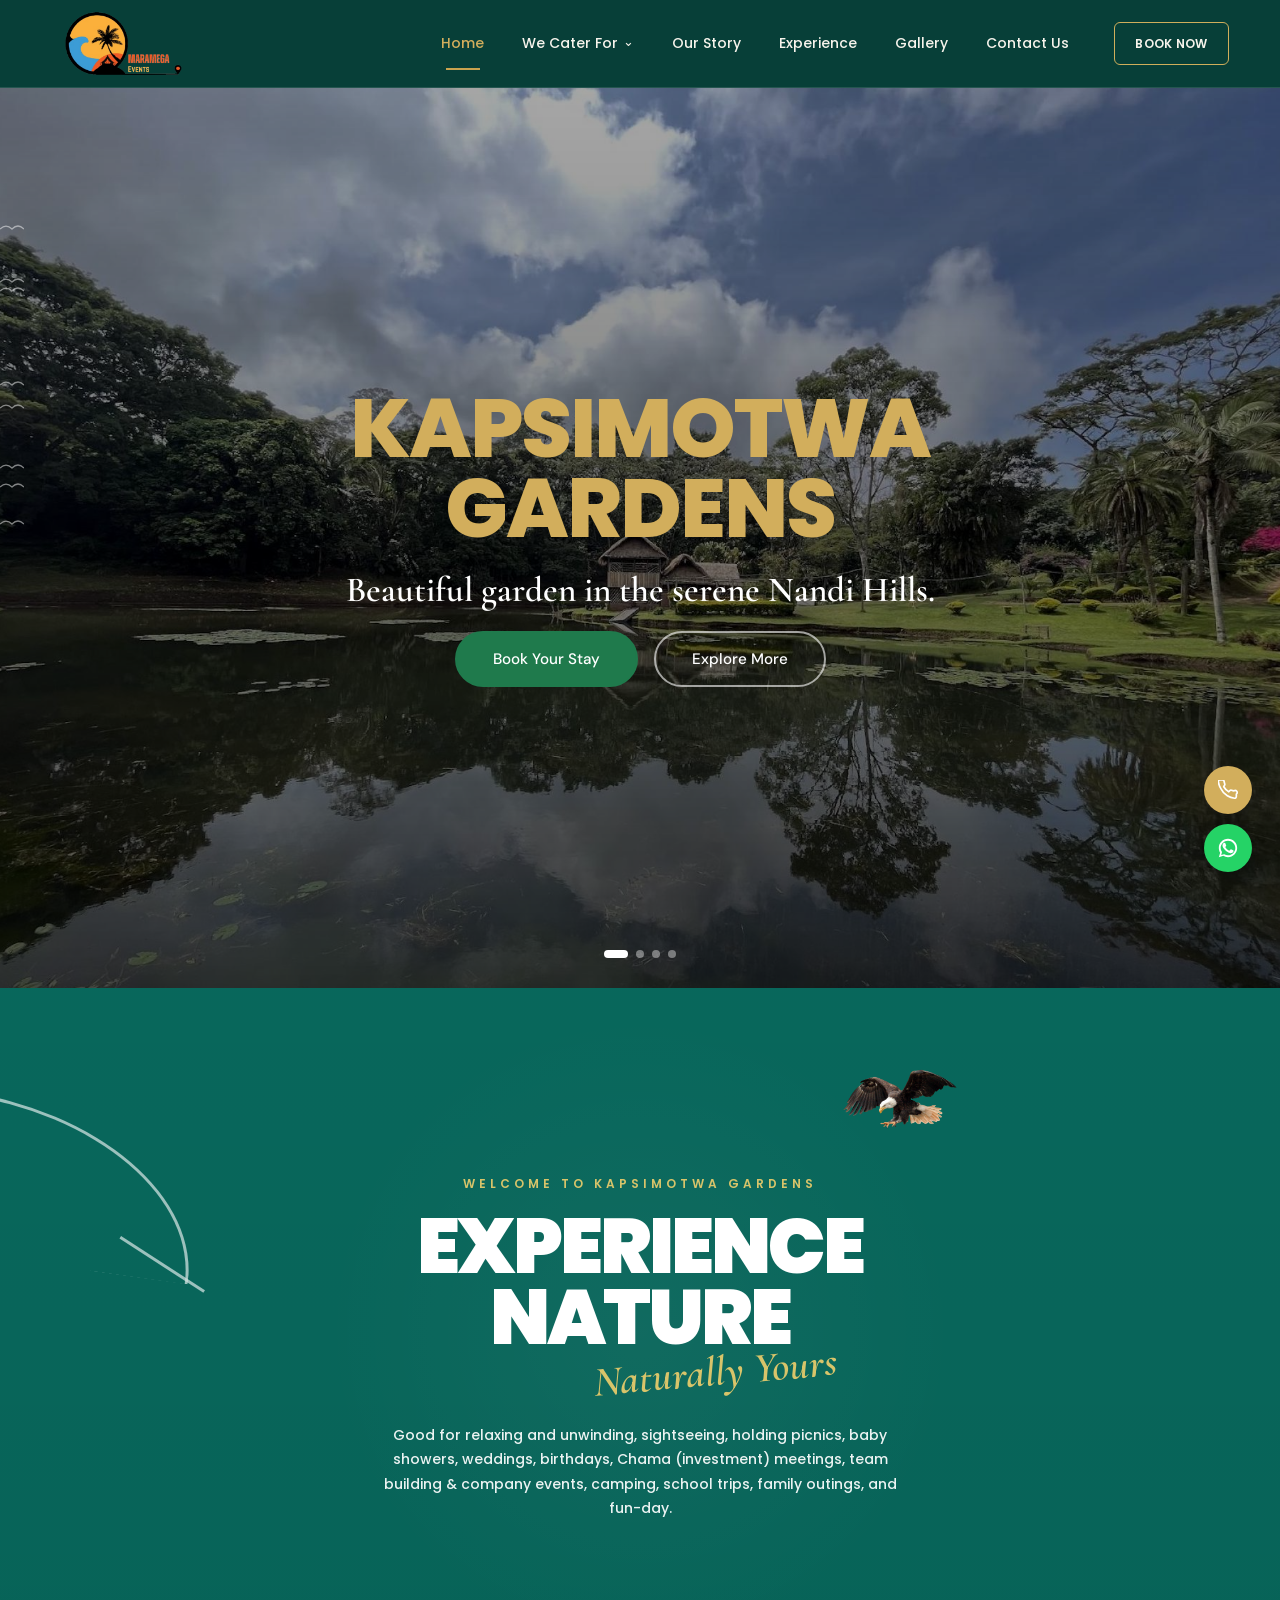
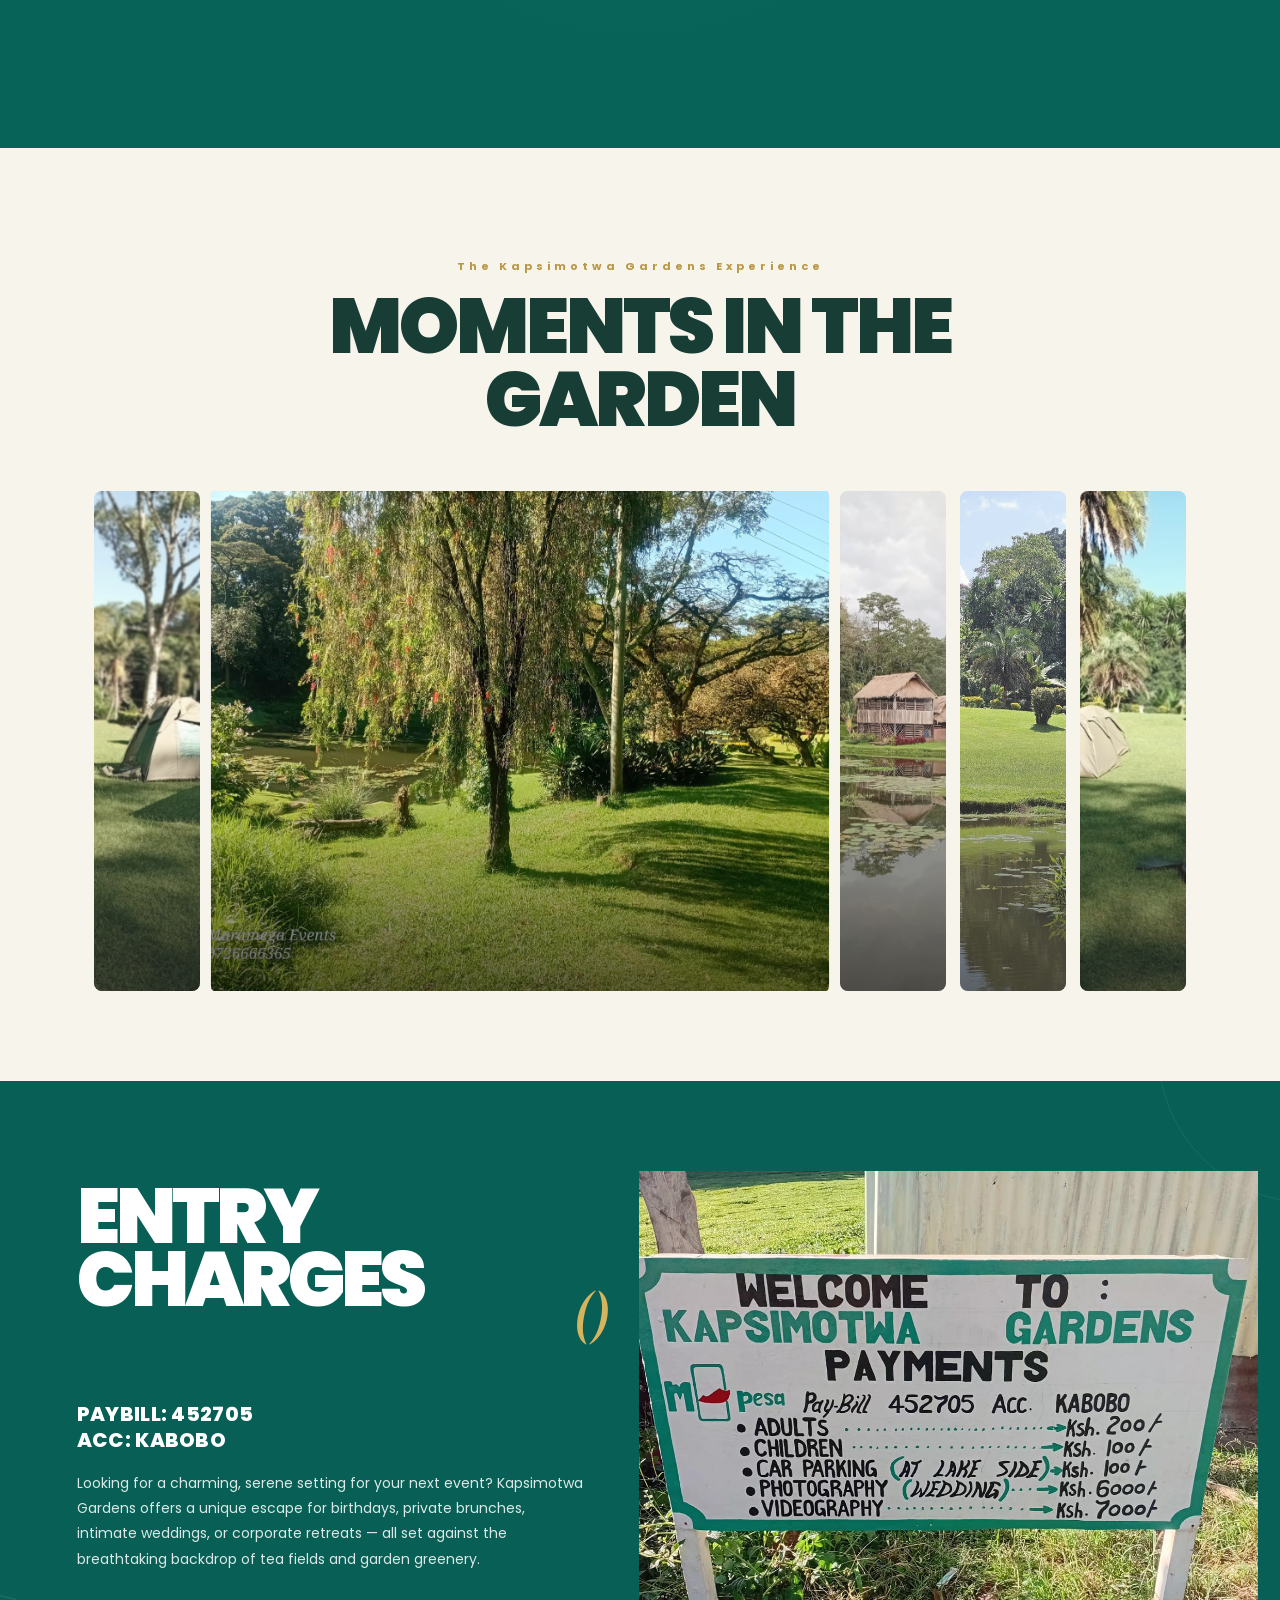
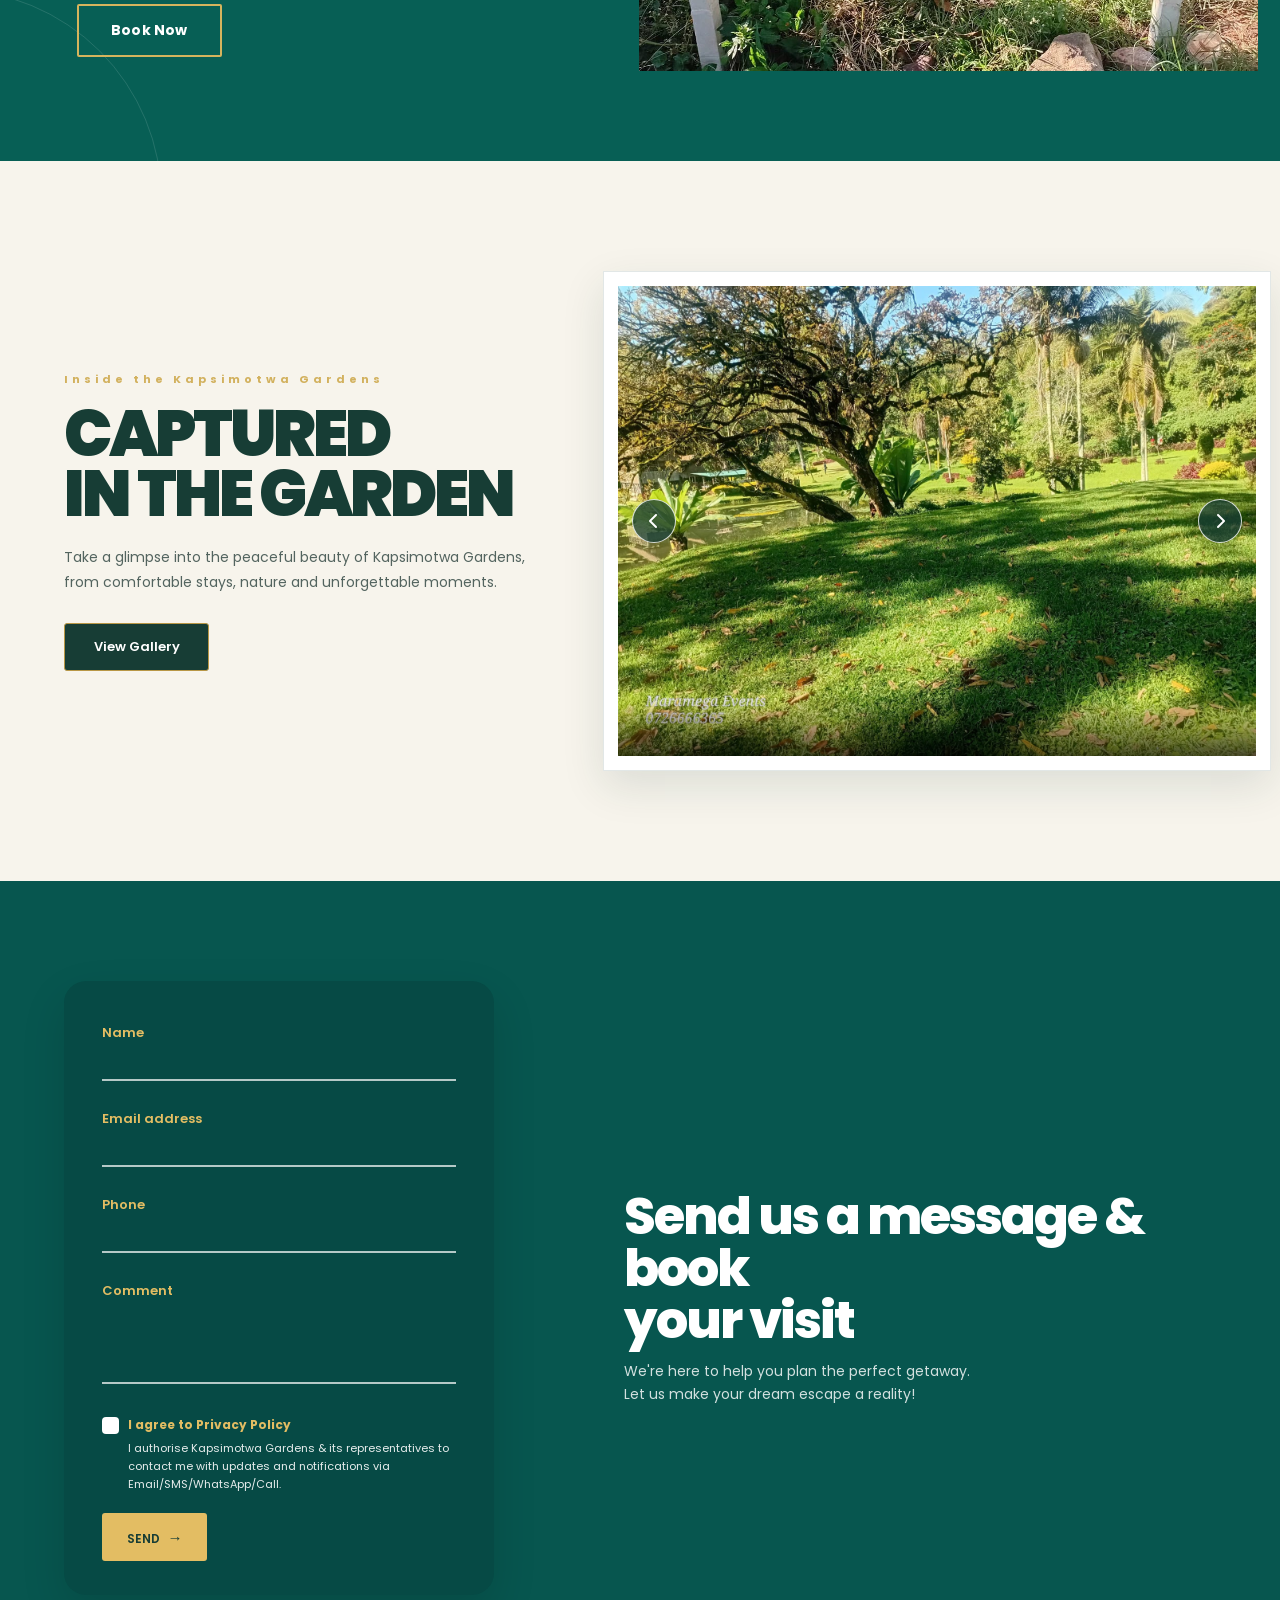
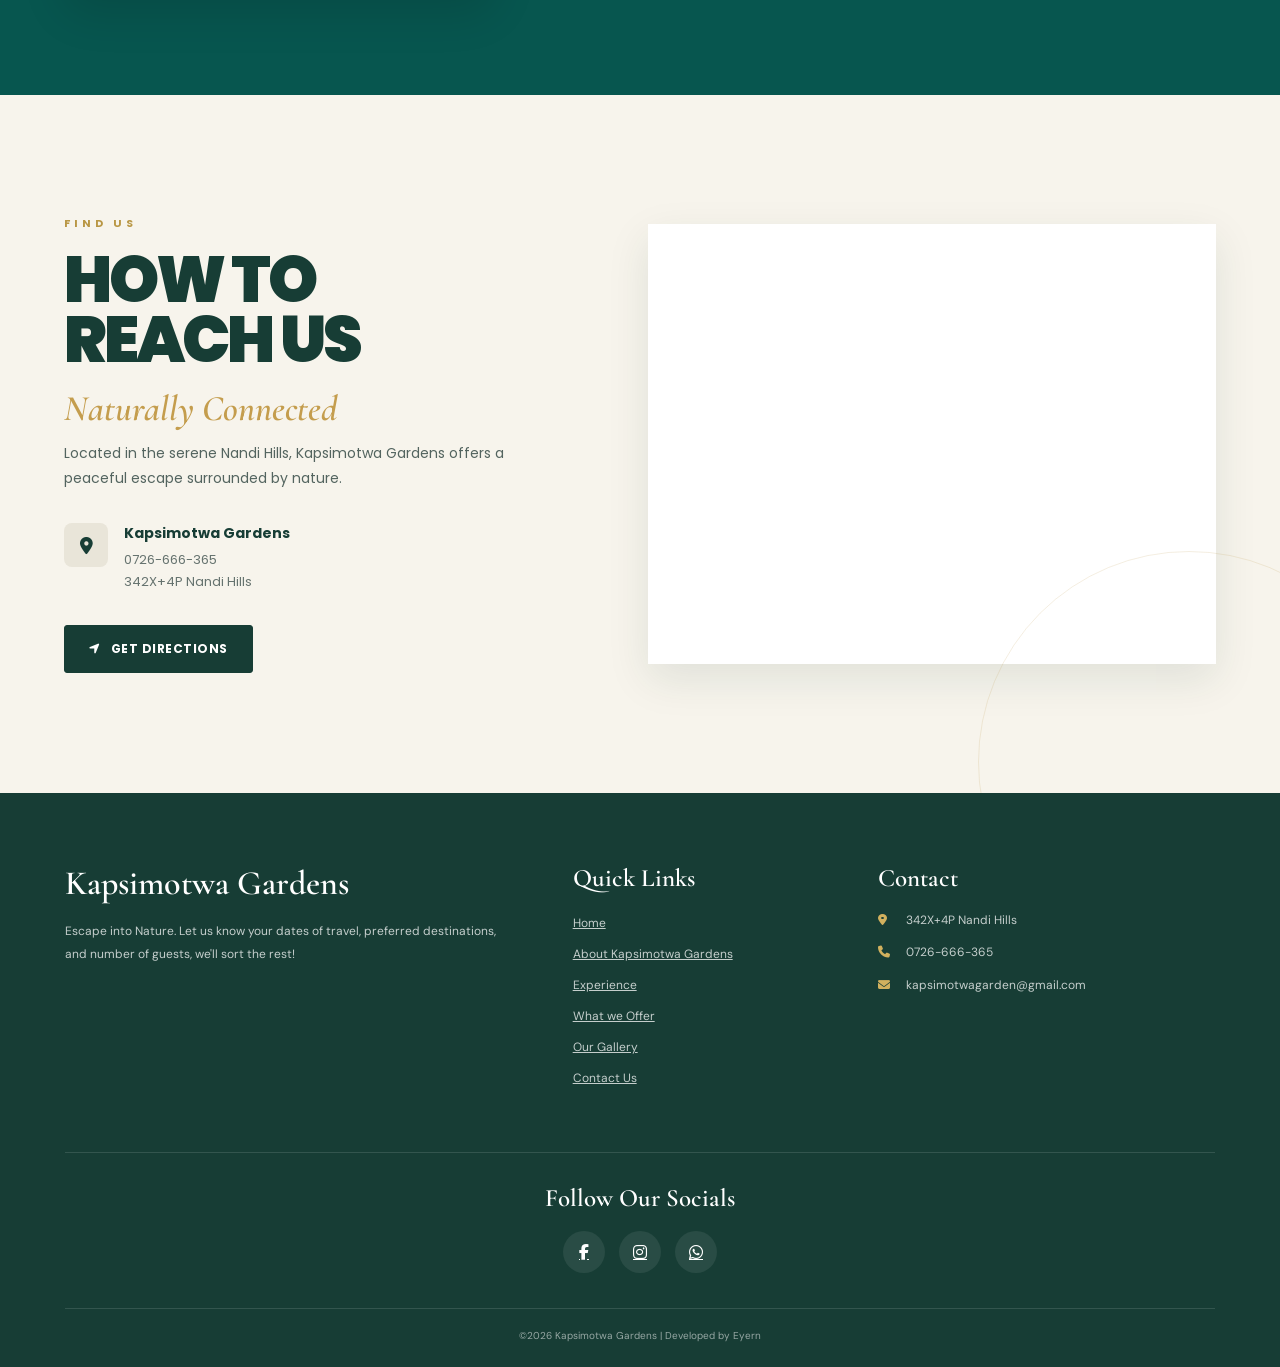
==== index.html @ 9c4ab9bf "initial comm" ====
<!DOCTYPE html>
<html lang="en">

<head>
  <meta charset="UTF-8">
  <meta name="viewport" content="width=device-width, initial-scale=1.0">
  <title>Kapsimotwa Gardens - Hidden Gem located in the serene Nandi Hills.</title>
  <meta name="description"
    content="Kapsimotwa Gardens offers a peaceful eco-friendly retreat in the heart of nature. Book your stay today.">

  <link rel="preconnect" href="https://fonts.googleapis.com">
  <link rel="preconnect" href="https://fonts.gstatic.com" crossorigin>
  <link
    href="https://fonts.googleapis.com/css2?family=Cormorant+Garamond:ital,wght@0,400;0,600;0,700;1,400;1,600&family=DM+Sans:wght@300;400;500;600;700&family=Poppins:wght@400;500;600;700;800;900&display=swap"
    rel="stylesheet">

  <link rel="stylesheet" href="https://cdnjs.cloudflare.com/ajax/libs/font-awesome/6.7.2/css/all.min.css">
  <link rel="stylesheet" href="https://cdn.jsdelivr.net/npm/swiper@11/swiper-bundle.min.css">
  <link rel="stylesheet" href="style.css">
</head>

<body>

  <!-- ================= NAVBAR ================= -->
  <nav class="main-navbar" id="mainNavbar">
    <div class="nav-container">

      <a href="index.html" class="nav-logo">
        <img src="images/marameg-log.png" alt="Kapsimotwa Gardens">
      </a>

      <div class="nav-links" id="navLinks">

        <a href="index.html" class="nav-link active">Home</a>

        <div class="nav-dropdown" id="navDropdown">
          <a href="packages.html" class="nav-link nav-dropdown-toggle">
            We Cater For
            <span class="nav-chevron">⌄</span>
          </a>

          <div class="nav-dropdown-menu">
            <a href="packages.html">Weddings</a>
            <a href="packages.html">Pre-Weddings</a>
            <a href="packages.html">Birthday Parties</a>
            <a href="packages.html">Conference Meetings</a>
            <a href="packages.html">Family Events</a>
            <a href="packages.html">& More</a>
          </div>
        </div>

        <a href="about.html" class="nav-link">Our Story</a>

        <a href="index.html#experience" class="nav-link">Experience</a>
        <a href="gallery.html" class="nav-link">Gallery</a>
        <a href="contact.html" class="nav-link">Contact Us</a>

      </div>

      <a href="https://wa.me/254726666365?text=Hello%20I'm%20from%20Kapsimotwa%20Gardens%20website,%20I%20would%20like%20to%20book%20a%20spot."
        target="_blank" rel="noopener noreferrer" class="nav-book-btn">
        BOOK NOW
      </a>

      <button class="nav-menu-btn" id="navMenuBtn" type="button" aria-label="Open navigation menu"
        aria-expanded="false">
        <span></span>
        <span></span>
        <span></span>
      </button>

    </div>
  </nav>
  <!-- ================= HERO ================= -->
  <section id="hero">
    <div class="hero-slides">
      <div class="hero-slide active"></div>
      <div class="hero-slide"></div>
      <div class="hero-slide"></div>
      <div class="hero-slide"></div>
    </div>

    <div class="hero-overlay"></div>
    <div class="hero-birds" id="heroBirds"></div>

    <div class="hero-content">
      <h1 class="hero-title">KAPSIMOTWA <br>
        GARDENS</h1>

      <h2 class="hero-tagline">
        Beautiful garden in the serene Nandi Hills.
      </h2>

      <div class="hero-btns">
        <a href="https://wa.me/254726666365?text=Hello%20I'm%20from%20Kapsimotwa%20Gardens%20website,%20I%20would%20like%20to%20book%20a%20spot." onclick="bookWhatsApp(); return false;" class="btn-primary">
          Book Your Stay
        </a>

        <a href="#about" class="btn-outline">
          Explore More
        </a>
      </div>
    </div>

    <div class="hero-dots" id="heroDots"></div>
  </section>

  <!-- ================= ABOUT ================= -->
  <section id="about" class="about-section">
    <div class="about-decoration about-leaf"></div>

    <div class="about-bird">
      <img src="images/eagle.png" alt="" aria-hidden="true">
    </div>

    <div class="about-content">
      <span class="about-eyebrow">WELCOME TO KAPSIMOTWA GARDENS</span>

      <h2 class="about-title">
        EXPERIENCE
        <span>NATURE</span>
      </h2>

      <div class="about-script">Naturally Yours</div>

      <p class="about-description">
        Good for relaxing and unwinding, sightseeing, holding picnics, baby
        showers, weddings, birthdays, Chama (investment) meetings, team building & company events, camping, school
        trips, family outings, and fun-day.
      </p>
    </div>
  </section>

  <!-- ================= EXPERIENCE ================= -->
  <section id="experience" class="experience-section">

    <div class="experience-header">
      <span class="experience-eyebrow">The Kapsimotwa Gardens Experience</span>

      <h2 class="experience-title">
        Moments in the
        <span>Garden</span>
      </h2>

      <p class="experience-description">
        
      </p>
    </div>

    <div class="experience-slider" id="experienceSlider">

      <div class="experience-slide active">
        <img src="images/gallery/5.jpg" alt="Kapsimotwa Gardens">
      </div>

      <div class="experience-slide">
        <img src="images/gallery/10.jpg" alt="Nature at Orang">
      </div>

      <div class="experience-slide">
        <img src="images/gallery/12.jpg" alt="Wildlife experience">
      </div>

      <div class="experience-slide">
        <img src="images/gallery/17.jpg" alt="Jeep safari">
      </div>

      <div class="experience-slide">
        <img src="images/gallery/4.jpg" alt="Orang National Park">
      </div>

    </div>

  </section>
  <!-- =========================================================
     ROOMS SECTION
     ========================================================= -->

  <section id="stay" class="rooms-section">

    <div class="rooms-content">

      <div class="rooms-text">

        <div class="rooms-heading">
          <h2>ENTRY CHARGES</h2>
          <span>()</span>
        </div>

        <h3>
          PAYBILL: 452705 <br> ACC: KABOBO
        </h3>

        <p>
          Looking for a charming, serene setting for your next event? Kapsimotwa Gardens offers a unique escape for
          birthdays, private brunches, intimate weddings, or corporate retreats — all set against the breathtaking
          backdrop of tea fields and garden greenery.
        </p>

        <a href="https://wa.me/254726666365?text=Hello%20I'm%20from%20Kapsimotwa%20Gardens%20website,%20I%20would%20like%20to%20book%20a%20spot."
          class="rooms-book-btn">
          Book Now
        </a>

      </div>

      <div class="rooms-image">
        <img src="images/gallery/1.jpg" alt="Rooms at Kapsimotwa Gardens">
      </div>

    </div>

  </section>

  <!-- =========================================================
     GALLERY SECTION
     ========================================================= -->

  <section id="gallery" class="gallery-section">
    <div class="gallery-container">

      <div class="gallery-content">
        <span class="gallery-eyebrow">Inside the Kapsimotwa Gardens</span>

        <h2 class="gallery-title">
          Captured 
          <span>in the Garden</span>
        </h2>
        <br>


        <p class="gallery-description">
          Take a glimpse into the peaceful beauty of Kapsimotwa Gardens,
          from comfortable stays, nature and
          unforgettable moments.
        </p>

        <a href="gallery.html" class="gallery-view-btn">
          View Gallery
        </a>
      </div>

      <div class="gallery-frame">

        <button class="gallery-arrow gallery-prev" type="button" aria-label="Previous image">
          <i class="fas fa-chevron-left"></i>
        </button>

        <div class="gallery-image-wrap">

          <div class="gallery-slide active">
            <img src="images/gallery/8.jpg" alt="Kapsimotwa Gardens">
            <div class="gallery-caption">

            </div>
          </div>

          <div class="gallery-slide">
            <img src="images/gallery/18.jpg" alt="Kapsimotwa Gardens">
            <div class="gallery-caption">

            </div>
          </div>

          <div class="gallery-slide">
            <img src="images/gallery/17.jpg" alt="Kapsimotwa Gardens">
            <div class="gallery-caption">

            </div>
          </div>

          <div class="gallery-slide">
            <img src="images/gallery/16.jpg" alt="Kapsimotwa Gardens">
            <div class="gallery-caption">

            </div>
          </div>

          <div class="gallery-slide">
            <img src="images/gallery/15.jpg" alt="Kapsimotwa Gardens">
            <div class="gallery-caption">

            </div>
          </div>

        </div>

        <button class="gallery-arrow gallery-next" type="button" aria-label="Next image">
          <i class="fas fa-chevron-right"></i>
        </button>

      </div>

    </div>
  </section>


  <!-- ================= CONTACT ================= -->
  <section id="contact" class="contact-section">
    <div class="contact-wrapper">

      <div class="contact-form-box">
        <form action="https://formspree.io/f/xvkpjpjq" method="POST" class="contact-form">

          <div class="contact-input-group">
            <label for="contact-name">Name</label>
            <input type="text" id="contact-name" name="name" required>
          </div>

          <div class="contact-input-group">
            <label for="contact-email">Email address</label>
            <input type="email" id="contact-email" name="email" required>
          </div>

          <div class="contact-input-group">
            <label for="contact-phone">Phone</label>
            <input type="tel" id="contact-phone" name="phone" required>
          </div>

          <div class="contact-input-group contact-comment">
            <label for="contact-message">Comment</label>
            <textarea id="contact-message" name="message" required></textarea>
          </div>

          <div class="contact-privacy">
            <label class="privacy-check">
              <input type="checkbox" required>
              <span></span>
              <strong>I agree to Privacy Policy</strong>
            </label>

            <p>
              I authorise Kapsimotwa Gardens &amp; its representatives to
              contact me with updates and notifications via
              Email/SMS/WhatsApp/Call.
            </p>
          </div>

          <button type="submit" class="contact-send">
            SEND <span>→</span>
          </button>

        </form>
      </div>

      <div class="contact-message">
        <h2>
          Send us a message & book<br class="desktop-break">
          your visit
        </h2>

        <p>
          We're here to help you plan the perfect getaway.<br>
          Let us make your dream escape a reality!
        </p>
      </div>

    </div>
  </section>
  <!-- =========================================================
     LOCATION SECTION
     ========================================================= -->

  <section id="location" class="location-section">
    <div class="location-container">

      <div class="location-content">
        <span class="location-eyebrow">FIND US</span>

        <h2 class="location-title">
          HOW TO
          <span>REACH US</span>
        </h2>

        <h3 class="location-subtitle">Naturally Connected</h3>

        <p class="location-description">
          Located in the serene Nandi Hills, Kapsimotwa Gardens
          offers a peaceful escape surrounded by nature.
        </p>

        <div class="location-address">
          <div class="location-icon">
            <i class="fas fa-location-dot"></i>
          </div>

          <div>
            <strong>Kapsimotwa Gardens</strong>
            <p>
              0726-666-365
              <br>
              342X+4P Nandi Hills
            </p>
          </div>
        </div>

        <a href="https://www.google.com/maps/embed?pb=!1m18!1m12!1m3!1d31918.534256668587!2d35.11326361083983!3d0.05031249999999846!2m3!1f0!2f0!3f0!3m2!1i1024!2i768!4f13.1!3m3!1m2!1s0x17807e95707da23b%3A0x27da4e67ce228403!2sKapsimotwa%20Gardens!5e0!3m2!1sen!2ske!4v1791691616215!5m2!1sen!2ske"
          target="_blank" rel="noopener noreferrer" class="location-button">
          <i class="fas fa-location-arrow"></i>
          GET DIRECTIONS
        </a>
      </div>

      <div class="location-map">
        <iframe
          src="https://www.google.com/maps/embed?pb=!1m18!1m12!1m3!1d31918.534256668587!2d35.11326361083983!3d0.05031249999999846!2m3!1f0!2f0!3f0!3m2!1i1024!2i768!4f13.1!3m3!1m2!1s0x17807e95707da23b%3A0x27da4e67ce228403!2sKapsimotwa%20Gardens!5e0!3m2!1sen!2ske!4v1791691616215!5m2!1sen!2ske"
          loading="lazy" allowfullscreen referrerpolicy="no-referrer-when-downgrade"
          title="Kapsimotwa Gardens Location"></iframe>
      </div>

    </div>
  </section>

  <!-- =======================================================
       FOOTER
       ======================================================= -->

       <footer class="gallery-footer">

        <div class="gallery-footer-container">

            <div class="gallery-footer-top">

                <div class="gallery-footer-about">

                    <h2>Kapsimotwa Gardens</h2>

                    <p>
                        Escape into Nature.
                        Let us know your dates of travel, preferred destinations, and number of guests, we'll sort the
                        rest!
                    </p>

                </div>

                <div class="gallery-footer-links">

                    <h3>Quick Links</h3>

                    <ul>
                        <li><a href="index.html#hero">Home</a></li>
                        <li><a href="about.html">About Kapsimotwa Gardens</a></li>
                        <li><a href="index.html#experience">Experience</a></li>
                        <li><a href="packages.html">What we Offer</a></li>
                        <li><a href="gallery.html">Our Gallery</a></li>
                        <li><a href="index.html#contact">Contact Us</a></li>
                    </ul>

                </div>

                <div class="gallery-footer-contact">

                    <h3>Contact</h3>

                    <p>
                        <i class="fas fa-location-dot"></i>
                        <span>342X+4P Nandi Hills</span>
                    </p>

                    <p>
                        <i class="fas fa-phone"></i>
                        <span>0726-666-365</span>
                    </p>

                    <p>
                        <i class="fas fa-envelope"></i>
                        <span>kapsimotwagarden@gmail.com</span>
                    </p>



                </div>


            </div>

            <div class="gallery-footer-social">

                <h3>Follow Our Socials</h3>
        
                <div class="gallery-social-icons">
        
                  <a href="https://www.facebook.com/Kapsimotwagarden/" target="_blank" rel="noopener noreferrer"
                    aria-label="Facebook">
                    <i class="fab fa-facebook-f"></i>
                  </a>
        
                  <a href="https://www.instagram.com/kapsimotwagardens/" target="_blank"
                    rel="noopener noreferrer" aria-label="Instagram">
                    <i class="fab fa-instagram"></i>
                  </a>
        
                  <a href="https://wa.me/254726666365?text=Hello%20I'm%20from%20Kapsimotwa%20Gardens%20website,%20I%20would%20like%20to%20book%20a%20spot." target="_blank" rel="noopener noreferrer" aria-label="WhatsApp">
                    <i class="fab fa-whatsapp"></i>
                  </a>
        
                </div>
        
              </div>

            <div class="gallery-footer-bottom">

                <p>
                    ©2026 Kapsimotwa Gardens | Developed by Eyern
                </p>

            </div>

        </div>

    </footer>
    <!-- FLOATING ACTIONS -->
    <div class="fl-a">
        <a href="tel:+254726666365" class="flb cl" title="Call 0726-666-365">
            <svg width="20" height="20" viewBox="0 0 24 24" fill="none" stroke="#fff" stroke-width="2">
                <path
                    d="M22 16.92v3a2 2 0 01-2.18 2 19.79 19.79 0 01-8.63-3.07A19.5 19.5 0 013.43 10.34 19.79 19.79 0 01.36 1.75 2 2 0 012.34 0h3a2 2 0 012 1.72 12.84 12.84 0 00.7 2.81 2 2 0 01-.45 2.11L6.91 8.1a16 16 0 006 6l1.27-1.27a2 2 0 012.11-.45 12.84 12.84 0 002.81.7A2 2 0 0122 16.92z" />
            </svg>
        </a>
        <a href="https://wa.me/254726666365?text=Hello%20I'm%20from%20Kapsimotwa%20Gardens%20website,%20I%20would%20like%20to%20book%20a%20spot."
            target="_blank" class="flb wa" title="WhatsApp 0726-666-365">
            <svg width="22" height="22" viewBox="0 0 24 24" fill="#fff">
                <path
                    d="M17.472 14.382c-.297-.149-1.758-.867-2.03-.967-.273-.099-.471-.148-.67.15-.197.297-.767.966-.94 1.164-.173.199-.347.223-.644.075-.297-.15-1.255-.463-2.39-1.475-.883-.788-1.48-1.761-1.653-2.059-.173-.297-.018-.458.13-.606.134-.133.298-.347.446-.52.149-.174.198-.298.298-.497.099-.198.05-.371-.025-.52-.075-.149-.669-1.612-.916-2.207-.242-.579-.487-.5-.669-.51-.173-.008-.371-.01-.57-.01-.198 0-.52.074-.792.372-.272.297-1.04 1.016-1.04 2.479 0 1.462 1.065 2.875 1.213 3.074.149.198 2.096 3.2 5.077 4.487.709.306 1.262.489 1.694.625.712.227 1.36.195 1.871.118.571-.085 1.758-.719 2.006-1.413.248-.694.248-1.289.173-1.413-.074-.124-.272-.198-.57-.347z" />
                <path
                    d="M11.999 2C6.477 2 2 6.477 2 12c0 1.89.525 3.66 1.438 5.168L2 22l4.868-1.426A9.945 9.945 0 0012 22c5.523 0 10-4.477 10-10S17.522 2 11.999 2zm0 18a7.95 7.95 0 01-4.071-1.118l-.291-.173-3.018.883.849-3.1-.19-.309A7.977 7.977 0 014 12c0-4.411 3.589-8 8-8s8 3.589 8 8-3.589 8-8 8z" />
            </svg>
        </a>
    </div>

  <!-- ================= SCRIPTS ================= -->
  <script src="https://cdn.jsdelivr.net/npm/swiper@11/swiper-bundle.min.js"></script>
  <script src="script.js"></script>

</body>

</html>
---- style.css ----
:root{
  --green:#1F7A4C;
  --green-dark:#123724;
  --green-light:#A8D5BA;
  --brown:#8B5E3C;
  --cream:#F9F7F1;
  --cream-dark:#EDE9DF;
  --dark:#1a1a1a;
  --text:#3a3a3a;
  --white:#fff;
  --shadow:0 8px 40px rgba(31,122,76,.12);
  --shadow-lg:0 20px 60px rgba(31,122,76,.18);
  --radius:16px;
  --transition:.4s cubic-bezier(.4,0,.2,1);
}

*{
  margin:0;
  padding:0;
  box-sizing:border-box;
}

html{
  scroll-behavior:smooth;
}

body{
  font-family:'DM Sans',sans-serif;
  background:var(--cream);
  color:var(--text);
  overflow-x:hidden;
}

h1,h2,h3,h4{
  font-family:'Cormorant Garamond',serif;
}

img{
  max-width:100%;
}

button,
input,
select,
textarea{
  font:inherit;
}

button{
  cursor:pointer;
}

a{
  -webkit-tap-highlight-color:transparent;
}


/* ================================
   HERO
================================ */

#hero{
  position:relative;
  height:100vh;
  min-height:600px;
  overflow:hidden;
  display:flex;
  align-items:center;
  justify-content:center;
}

.hero-slides{
  position:absolute;
  inset:0;
  z-index:0;
}

.hero-slide{
  position:absolute;
  inset:0;
  background-size:cover;
  background-position:center;
  opacity:0;
  transition:opacity 6.5s ease;
  will-change:transform;
}

.hero-slide.active{
  opacity:1;
  animation:heroZoom 8s ease-in-out forwards;
}

.hero-slide:nth-child(1){
  background-image:url('images/kapsimotwa-gardens.jpg');
}

.hero-slide:nth-child(2){
  background-image:url('images/home-1.jpg');
}

.hero-slide:nth-child(3){
  background-image:url('images/simotwo.jpg');
}

.hero-slide:nth-child(4){
  background-image:url('images/Kapsimotwa-gardens_lake.jpg');
}

@keyframes heroZoom{
  0%{
    transform:scale(1);
  }
  100%{
    transform:scale(1.06);
  }
}

.hero-overlay{
  position:absolute;
  inset:0;
  background:linear-gradient(
    to bottom,
    rgba(0,0,0,.35) 0%,
    rgba(0,0,0,.5) 50%,
    rgba(0,0,0,.7) 100%
  );
  z-index:1;
}

.hero-birds{
  position:absolute;
  inset:0;
  z-index:2;
  pointer-events:none;
  overflow:hidden;
}

.bird{
  position:absolute;
  animation:flyBird linear infinite;
  opacity:.7;
}

@keyframes flyBird{
  0%{
    transform:translateX(-60px) translateY(0);
  }
  50%{
    transform:translateX(50vw) translateY(-30px);
  }
  100%{
    transform:translateX(calc(100vw + 60px)) translateY(10px);
  }
}

.bird svg{
  fill:rgba(255,255,255,.75);
  animation:wingFlap .5s ease-in-out infinite alternate;
}

@keyframes wingFlap{
  0%{
    transform:scaleY(1);
  }
  100%{
    transform:scaleY(-.5);
  }
}

.hero-content{
  position:relative;
  z-index:3;
  max-width:850px;
  padding:0 20px;
  text-align:center;
  color:var(--white);
}
.hero-title{
  font-family:"Poppins",sans-serif;
  font-size:clamp(50px,6.5vw,88px);
  font-weight:800;
  line-height:.95;
  letter-spacing:-2px;
  color:#d2ae5c;
  text-transform:uppercase;
}
.hero-tagline{
  font-family:'Cormorant Garamond',serif;
  font-size:clamp(1.4rem,3vw,2.2rem);
  font-weight:600;
  margin-bottom:20px;
  margin-top: 20px;
  animation:fadeUp 1s .5s both;
}

.hero-desc{
  max-width:700px;
  margin:0 auto 40px;
  font-size:clamp(1rem,2vw,1.2rem);
  font-weight:300;
  line-height:1.7;
  opacity:.9;
  animation:fadeUp 1s .6s both;
}

.hero-btns{
  display:flex;
  justify-content:center;
  align-items:center;
  gap:16px;
  flex-wrap:wrap;
  animation:fadeUp 1s .8s both;
}

.btn-primary,
.btn-outline{
  display:inline-flex;
  align-items:center;
  justify-content:center;
  gap:8px;
  padding:16px 36px;
  border-radius:50px;
  font-size:.95rem;
  font-weight:500;
  text-decoration:none;
  transition:var(--transition);
}

.btn-primary{
  background:var(--green);
  color:var(--white);
  border:2px solid var(--green);
}

.btn-primary:hover{
  background:var(--brown);
  border-color:var(--brown);
  transform:translateY(-2px);
  box-shadow:0 8px 30px rgba(139,94,60,.4);
}

.btn-outline{
  background:transparent;
  color:var(--white);
  border:2px solid rgba(255,255,255,.6);
}

.btn-outline:hover{
  background:rgba(255,255,255,.15);
  border-color:var(--white);
  transform:translateY(-2px);
}

.hero-dots{
  position:absolute;
  bottom:30px;
  left:50%;
  transform:translateX(-50%);
  z-index:3;
  display:flex;
  gap:8px;
}

.hero-dot{
  width:8px;
  height:8px;
  padding:0;
  border:0;
  border-radius:50%;
  background:rgba(255,255,255,.4);
  cursor:pointer;
  transition:var(--transition);
}

.hero-dot.active{
  width:24px;
  border-radius:4px;
  background:var(--white);
}

@keyframes fadeUp{
  from{
    opacity:0;
    transform:translateY(30px);
  }
  to{
    opacity:1;
    transform:translateY(0);
  }
}
@media(max-width:768px){
  .hero-content{
    transform:translateY(-20px);
  }

  .hero-title{
    /* Preserve the desktop title's two-line layout on phones. */
    font-size:clamp(30px,9.5vw,42px);
    line-height:1;
    letter-spacing:-1px;
  }

  .hero-title-line{
    white-space:nowrap;
  }
}

  
/* =========================================================
   MAIN NAVBAR
   ========================================================= */

   .main-navbar{
    position:sticky;
    top:0;
    left:0;
    z-index:1000;
    width:100%;
    height:88px;
    background:#073f38;
    border-bottom:1px solid rgba(255,255,255,.12);
  }
  
  .nav-container{
    width:min(1380px,92%);
    height:100%;
    margin:0 auto;
    display:flex;
    align-items:center;
    justify-content:space-between;
  }
  
  /* =========================================================
     LOGO
     ========================================================= */
  
  .nav-logo{
    display:flex;
    align-items:center;
    flex-shrink:0;
    text-decoration:none;
  }
  
  .nav-logo img{
    display:block;
    width:145px;
    height:auto;
    object-fit:contain;
  }

  .nav-logo-text{
    display:none;
  }
  
  /* =========================================================
     NAV LINKS
     ========================================================= */
  
  .nav-links{
    height:100%;
    margin-left:auto;
    margin-right:45px;
    display:flex;
    align-items:center;
    gap:38px;
  }
  
  .nav-link{
    position:relative;
    height:100%;
    display:flex;
    align-items:center;
    gap:5px;
    color:#f7f4ec;
    text-decoration:none;
    font-family:"Poppins",sans-serif;
    font-size:14px;
    font-weight:500;
    white-space:nowrap;
    transition:color .3s ease;
  }
  
  .nav-link::after{
    content:"";
    position:absolute;
    left:50%;
    bottom:17px;
    width:0;
    height:2px;
    background:#c9a34f;
    transform:translateX(-50%);
    transition:width .3s ease;
  }
  
  .nav-link:hover{
    color:#d2ae5c;
  }
  
  .nav-link:hover::after,
  .nav-link.active::after{
    width:34px;
  }
  
  .nav-link.active{
    color:#d2ae5c;
  }
  
  /* =========================================================
     DROPDOWN
     ========================================================= */
  
  .nav-dropdown{
    position:relative;
    height:100%;
    display:flex;
    align-items:center;
  }
  
  .nav-dropdown-toggle{
    cursor:pointer;
  }
  
  .nav-chevron{
    display:inline-block;
    margin-top:-3px;
    font-size:13px;
    transition:transform .3s ease;
  }
  
  .nav-dropdown:hover .nav-chevron{
    transform:rotate(180deg);
  }
  
  .nav-dropdown-menu{
    position:absolute;
    top:calc(100% - 1px);
    left:50%;
    width:190px;
    padding:10px;
    background:#073f38;
    border:1px solid rgba(201,163,79,.35);
    box-shadow:0 15px 35px rgba(0,0,0,.2);
    opacity:0;
    visibility:hidden;
    transform:translate(-50%,10px);
    transition:
      opacity .3s ease,
      transform .3s ease,
      visibility .3s ease;
  }
  
  .nav-dropdown:hover .nav-dropdown-menu{
    opacity:1;
    visibility:visible;
    transform:translate(-50%,0);
  }
  
  .nav-dropdown-menu a{
    display:block;
    padding:11px 14px;
    color:#f7f4ec;
    text-decoration:none;
    font-family:"Poppins",sans-serif;
    font-size:12px;
    transition:
      background .3s ease,
      color .3s ease;
  }
  
  .nav-dropdown-menu a:hover{
    background:rgba(201,163,79,.12);
    color:#d2ae5c;
  }
  
  /* =========================================================
     BOOK NOW
     ========================================================= */
  
  .nav-book-btn{
    display:flex;
    align-items:center;
    justify-content:center;
    min-width:108px;
    height:43px;
    padding:0 20px;
    border:1px solid #d0ae5b;
    border-radius:6px;
    color:#f7f4ec;
    text-decoration:none;
    font-family:"Poppins",sans-serif;
    font-size:12px;
    font-weight:600;
    letter-spacing:.3px;
    transition:
      background .3s ease,
      color .3s ease,
      transform .3s ease;
  }
  
  .nav-book-btn:hover{
    background:#d0ae5b;
    color:#073f38;
    transform:translateY(-2px);
  }
  
  /* =========================================================
     MOBILE MENU BUTTON
     ========================================================= */
  
  .nav-menu-btn{
    display:none;
    width:42px;
    height:42px;
    padding:0;
    border:1px solid rgba(208,174,91,.7);
    border-radius:5px;
    background:transparent;
    cursor:pointer;
    flex-direction:column;
    align-items:center;
    justify-content:center;
    gap:5px;
  }
  
  .nav-menu-btn span{
    display:block;
    width:19px;
    height:2px;
    background:#d0ae5b;
    transition:
      transform .3s ease,
      opacity .3s ease;
  }
  
  .nav-menu-btn.active span:nth-child(1){
    transform:translateY(7px) rotate(45deg);
  }
  
  .nav-menu-btn.active span:nth-child(2){
    opacity:0;
  }
  
  .nav-menu-btn.active span:nth-child(3){
    transform:translateY(-7px) rotate(-45deg);
  }
  
  /* =========================================================
   MOBILE
   ========================================================= */

/* =========================================================
   MOBILE
   ========================================================= */

   @media(max-width:900px){

    .main-navbar{
      height:76px;
    }
  
    .nav-container{
      width:90%;
    }
  
    .nav-logo{
      display:flex;
      align-items:center;
      height:100%;
    }
  
    .nav-logo img{
      display:block;
      width:150px;
      height:auto;
      object-fit:contain;
    }
  
    .nav-links{
      position:absolute;
      top:76px;
      left:0;
      width:100%;
      height:auto;
      margin:0;
      padding:20px 6%;
  
      display:flex;
      flex-direction:column;
      align-items:flex-start;
      gap:0;
  
      background:#073f38;
      border-top:1px solid rgba(255,255,255,.1);
      box-shadow:0 15px 30px rgba(0,0,0,.18);
  
      opacity:0;
      visibility:hidden;
      transform:translateY(-15px);
  
      transition:
        opacity .3s ease,
        transform .3s ease,
        visibility .3s ease;
    }
  .nav-links.open{
    opacity:1;
    visibility:visible;
    transform:translateY(0);
  }

  .nav-link{
    width:100%;
    height:50px;
    justify-content:flex-start;
  }

  .nav-link::after{
    display:none;
  }

  /* =========================================================
     ROOMS DROPDOWN
     ========================================================= */

  .nav-dropdown{
    width:100%;
    height:auto;
    display:block;
  }

  .nav-dropdown-toggle{
    width:100%;
    height:50px;
    justify-content:flex-start;
  }

  .nav-dropdown-menu{
    position:static;
    width:100%;
    max-height:0;
    padding:0;
    margin:0;

    display:flex;
    flex-direction:column;
    align-items:flex-start;
    overflow:hidden;

    background:transparent;
    border:0;
    box-shadow:none;

    opacity:0;
    visibility:hidden;
    pointer-events:none;
    transform:translateY(-6px);
    transition:
      max-height .38s cubic-bezier(.22,1,.36,1),
      padding .38s cubic-bezier(.22,1,.36,1),
      opacity .22s ease,
      transform .38s cubic-bezier(.22,1,.36,1),
      visibility .38s ease;
  }

  .nav-dropdown.open .nav-dropdown-menu{
    max-height:280px;
    padding:8px 0 12px;
    opacity:1;
    visibility:visible;
    pointer-events:auto;
    transform:translateY(0);
  }

  .nav-dropdown.open .nav-chevron{
    transform:rotate(180deg);
  }

  .nav-dropdown-menu a{
    width:100%;
    min-height:42px;
    padding:9px 18px;

    display:flex;
    align-items:center;
    justify-content:flex-start;

    color:rgba(247,244,236,.8);
    opacity:1;
    visibility:visible;

    font-family:"Poppins",sans-serif;
    font-size:13px;
    font-weight:500;
    line-height:1.4;

    text-decoration:none;
  }

  .nav-dropdown-menu a::after{
    display:none;
  }

  .nav-dropdown-menu a:hover{
    background:transparent;
    color:#d2ae5c;
  }

  /* =========================================================
     BOOK NOW
     ========================================================= */

  .nav-book-btn{
    display:none;
  }

  /* =========================================================
     HAMBURGER
     ========================================================= */

  .nav-menu-btn{
    display:flex;
  }

}
  /* =========================================================
     SMALL MOBILE
     ========================================================= */
  
  @media(max-width:480px){
  
    .main-navbar{
      height:70px;
    }
  
    .nav-links{
      top:70px;
    }
  
    .nav-logo-text{
      font-size:18px;
    }
  
    .nav-menu-btn{
      width:39px;
      height:39px;
    }
  }

/* =========================================================
   ABOUT SECTION
   ========================================================= */

   .about-section{
    position:relative;
    min-height:760px;
    width:100%;
    overflow:hidden;
    display:flex;
    align-items:center;
    justify-content:center;
    background:#086b5f;
    color:#fff;
    isolation:isolate;
  }
  
  /* Subtle texture */
  .about-section::before{
    content:"";
    position:absolute;
    inset:0;
    background:
      radial-gradient(circle at 50% 45%,rgba(255,255,255,.035),transparent 42%),
      linear-gradient(180deg,rgba(0,0,0,.04),rgba(0,0,0,.08));
    pointer-events:none;
    z-index:-1;
  }
  
  /* Main content */
  .about-content{
    position:relative;
    z-index:5;
    width:min(620px,90%);
    margin:0 auto;
    text-align:center;
    padding:80px 20px 120px;
  }
  
  /* Small top label */
  .about-eyebrow{
    display:block;
    margin-bottom:18px;
    font-family:"Poppins",sans-serif;
    font-size:12px;
    font-weight:600;
    letter-spacing:4px;
    color:#d8c46a;
  }
  
  /* Main heading */
  .about-title{
    margin:0;
    font-family:"Poppins",sans-serif;
    font-size:clamp(48px,6vw,82px);
    line-height:.92;
    font-weight:900;
    letter-spacing:-3px;
    text-transform:uppercase;
    color:#fff;
  }
  
  /* Second heading line */
  .about-title span{
    display:block;
  }
  
  /* Script accent */
  .about-script{
    margin-top:-2px;
    margin-left:150px;
    font-family:"Cormorant Garamond",serif;
    font-size:42px;
    line-height:1;
    font-style:italic;
    font-weight:600;
    color:#d8c46a;
    transform:rotate(-5deg);
  }
  
  /* Description */
  .about-description{
    width:min(520px,100%);
    margin:30px auto 0;
    font-family:"Poppins",sans-serif;
    font-size:14px;
    line-height:1.75;
    font-weight:500;
    color:rgba(255,255,255,.92);
  }
  
  /* =========================================================
     DECORATIVE IMAGES
     ========================================================= */
  
  /* Tiger */
  .about-tiger{
    position:absolute;
    z-index:3;
    left:-10px;
    bottom:-10px;
    width:390px;
    pointer-events:none;
  }
  
  .about-tiger img{
    display:block;
    width:100%;
    height:auto;
    object-fit:contain;
  }
  
  /* Jeep */
  .about-jeep{
    position:absolute;
    z-index:3;
    right:-10px;
    bottom:-5px;
    width:570px;
    pointer-events:none;
  }
  
  .about-jeep img{
    display:block;
    width:100%;
    height:auto;
    object-fit:contain;
  }
  
  /* Bird */
  .about-bird{
    position:absolute;
    z-index:2;
    top:70px;
    right:25%;
    width:120px;
    pointer-events:none;
  }
  
  .about-bird img{
    display:block;
    width:100%;
    height:auto;
  }
  
  /* Decorative leaf/line */
  .about-leaf{
    position:absolute;
    z-index:1;
    left:-50px;
    top:120px;
    width:250px;
    height:160px;
    border:3px solid rgba(255,255,255,.75);
    border-left:0;
    border-bottom:0;
    border-radius:0 100% 0 0;
    transform:rotate(8deg);
    opacity:.8;
  }
  
  .about-leaf::after{
    content:"";
    position:absolute;
    width:100px;
    height:3px;
    background:rgba(255,255,255,.75);
    right:-25px;
    bottom:15px;
    transform:rotate(25deg);
  }
  
  /* =========================================================
     TABLET
     ========================================================= */
  
  @media(max-width:1000px){
  
    .about-section{
      min-height:700px;
    }
  
    .about-content{
      padding-bottom:150px;
    }
  
    .about-tiger{
      width:300px;
      left:-20px;
    }
  
    .about-jeep{
      width:360px;
      right:-20px;
    }
  
    .about-bird{
      right:18%;
      width:90px;
    }
  }
  
  /* =========================================================
     MOBILE
     ========================================================= */
  
  @media(max-width:768px){
  
    .about-section{
      min-height:720px;
    }
  
    .about-content{
      width:100%;
      padding:90px 24px 230px;
    }
  
    .about-eyebrow{
      font-size:10px;
      letter-spacing:3px;
      margin-bottom:15px;
    }
  
    .about-title{
      font-size:clamp(40px,12vw,58px);
      letter-spacing:-2px;
    }
  
    .about-script{
      margin-left:70px;
      font-size:32px;
    }
  
    .about-description{
      margin-top:24px;
      font-size:12px;
      line-height:1.7;
      max-width:390px;
    }
  
    .about-tiger{
      width:205px;
      left:-25px;
      bottom:-5px;
    }
  
    .about-jeep{
      width:250px;
      right:-25px;
      bottom:0;
    }
  
    .about-bird{
      top:70px;
      right:12%;
      width:70px;
    }
  
    .about-leaf{
      left:-100px;
      top:130px;
      transform:scale(.7) rotate(8deg);
    }
  }
  
  /* =========================================================
     SMALL MOBILE
     ========================================================= */
  
  @media(max-width:480px){
  
    .about-section{
      min-height:720px;
    }
  
    .about-content{
      padding:80px 20px 250px;
    }
  
    .about-title{
      font-size:42px;
      line-height:.95;
    }
  
    .about-script{
      margin-left:55px;
      font-size:29px;
    }
  
    .about-description{
      font-size:11.5px;
      max-width:340px;
    }
  
    .about-tiger{
      width:250px;
      left:-30px;
      bottom:-8px;
    }
  
    .about-jeep{
      width:310px;
      right:-40px;
      bottom:-5px;
    }
  
    .about-bird{
      width:100px;
      right:8%;
      top:50px;
    }
  }
  /* =========================================================
   EXPERIENCE SECTION
   ========================================================= */

.experience-section{
  position:relative;
  width:100%;
  overflow:hidden;
  padding:110px 0 90px;
  background:#f7f4ec;
  color:#173d35;
}

/* =========================================================
   HEADER
   ========================================================= */

.experience-header{
  position:relative;
  z-index:5;
  width:min(900px,90%);
  margin:0 auto 55px;
  text-align:center;
}

.experience-eyebrow{
  display:block;
  margin-bottom:15px;
  font-family:"Poppins",sans-serif;
  font-size:11px;
  font-weight:700;
  letter-spacing:4px;
  color:#b99745;
}

.experience-title{
  margin:0;
  font-family:"Poppins",sans-serif;
  font-size:clamp(48px,6vw,78px);
  line-height:.95;
  font-weight:900;
  letter-spacing:-3px;
  text-transform:uppercase;
  color:#173d35;
}

.experience-title span{
  display:inline;
}

.experience-subtitle{
  margin:20px 0 10px;
  font-family:"Cormorant Garamond",serif;
  font-size:36px;
  line-height:1;
  font-style:italic;
  font-weight:600;
  color:#c49d4d;
}

.experience-description{
  width:min(580px,90%);
  margin:18px auto 0;
  font-family:"Poppins",sans-serif;
  font-size:14px;
  line-height:1.7;
  color:#53645f;
}

/* =========================================================
   IMAGE SLIDER
   ========================================================= */

.experience-slider{
  position:relative;
  width:92%;
  max-width:1350px;
  height:500px;
  margin:0 auto;
  display:flex;
  align-items:stretch;
  justify-content:center;
  gap:14px;
  overflow:hidden;
}

/* Individual image */

.experience-slide{
  position:relative;
  flex:0 0 9%;
  min-width:0;
  height:100%;
  overflow:hidden;
  border-radius:8px;
  cursor:pointer;
  background:#ddd;
  transition:
    flex-basis .85s cubic-bezier(.22,1,.36,1),
    transform .85s cubic-bezier(.22,1,.36,1),
    opacity .6s ease;
}

.experience-slide img{
  width:100%;
  height:100%;
  display:block;
  object-fit:cover;
  transition:
    transform 1s cubic-bezier(.22,1,.36,1),
    filter .8s ease;
}

/* Active image */

.experience-slide.active{
  flex-basis:52%;
  transform:scale(1.01);
  z-index:2;
}

.experience-slide.active img{
  transform:scale(1.02);
}

/* Side images */

.experience-slide:not(.active){
  opacity:.88;
}

.experience-slide:not(.active) img{
  filter:saturate(.85);
}

.experience-slide:not(.active):hover{
  opacity:1;
}

.experience-slide:not(.active):hover img{
  transform:scale(1.04);
}

/* =========================================================
   IMAGE OVERLAY
   ========================================================= */

.experience-slide::after{
  content:"";
  position:absolute;
  inset:0;
  background:linear-gradient(
    180deg,
    rgba(0,0,0,0) 50%,
    rgba(0,0,0,.58) 100%
  );
  pointer-events:none;
}

/* =========================================================
   CAPTION
   ========================================================= */

.experience-caption{
  position:absolute;
  left:50%;
  bottom:24px;
  z-index:3;
  transform:translate(-50%,15px);
  white-space:nowrap;
  font-family:"Cormorant Garamond",serif;
  font-size:32px;
  font-style:italic;
  font-weight:600;
  color:#fff;
  opacity:0;
  transition:
    opacity .5s ease,
    transform .6s cubic-bezier(.22,1,.36,1);
}

.experience-slide.active .experience-caption{
  opacity:1;
  transform:translate(-50%,0);
}

/* =========================================================
   MOBILE
   ========================================================= */

@media(max-width:768px){

  .experience-section{
    padding:80px 0 65px;
  }

  .experience-header{
    width:90%;
    margin-bottom:35px;
  }

  .experience-eyebrow{
    font-size:9px;
    letter-spacing:3px;
  }

  .experience-title{
    font-size:42px;
    letter-spacing:-1.5px;
  }

  .experience-title span{
    display:block;
  }

  .experience-subtitle{
    font-size:28px;
    margin-top:16px;
  }

  .experience-description{
    font-size:12px;
    line-height:1.7;
  }

  .experience-slider{
    width:92%;
    height:390px;
    gap:8px;
  }

  .experience-slide{
    flex:0 0 8%;
    border-radius:6px;
  }

  .experience-slide.active{
    flex:0 0 68%;
  }

  .experience-caption{
    bottom:18px;
    font-size:25px;
  }
}

/* =========================================================
   SMALL MOBILE
   ========================================================= */

@media(max-width:480px){

  .experience-section{
    padding:70px 0 55px;
  }

  .experience-title{
    font-size:36px;
  }

  .experience-subtitle{
    font-size:25px;
  }

  .experience-description{
    font-size:11px;
  }

  .experience-slider{
    width:94%;
    height:320px;
    gap:5px;
  }

  .experience-slide{
    flex:0 0 8%;
  }

  .experience-slide.active{
    flex:0 0 72%;
  }

  .experience-caption{
    font-size:23px;
  }
}
/* =========================================================
   ROOMS SECTION
   ========================================================= */

   .rooms-section{
    position:relative;
    width:100%;
    min-height:680px;
    padding:90px 6%;
    display:flex;
    align-items:center;
    overflow:hidden;
    background:#075f55;
    color:#fff;
  }
  
  /* Main layout */
  
  .rooms-content{
    width:100%;
    max-width:1400px;
    margin:0 auto;
    display:grid;
    grid-template-columns:45% 55%;
    align-items:center;
    gap:55px;
  }
  
  /* =========================================================
     LEFT CONTENT
     ========================================================= */
  
  .rooms-text{
    position:relative;
    z-index:2;
    max-width:570px;
  }
  
  .rooms-heading{
    position:relative;
    display:inline-block;
    margin-bottom:35px;
  }
  
  .rooms-heading h2{
    margin:0;
    font-family:"Poppins",sans-serif;
    font-size:clamp(55px,6vw,88px);
    line-height:.82;
    font-weight:900;
    letter-spacing:-4px;
    color:#fff;
    text-transform:uppercase;
  }
  
  .rooms-heading span{
    display:block;
    position:absolute;
    right:-25px;
    bottom:-38px;
    font-family:"Cormorant Garamond",serif;
    font-size:clamp(48px,5vw,70px);
    line-height:1;
    font-weight:600;
    font-style:italic;
    color:#d5b45d;
    white-space:nowrap;
  }
  
  /* Small heading */
  
  .rooms-text h3{
    margin:55px 0 18px;
    max-width:500px;
    font-family:"Poppins",sans-serif;
    font-size:20px;
    line-height:1.3;
    font-weight:800;
    letter-spacing:.3px;
    color:#fff;
  }
  
  /* Description */
  
  .rooms-text p{
    max-width:520px;
    margin:0 0 32px;
    font-family:"Poppins",sans-serif;
    font-size:14px;
    line-height:1.8;
    font-weight:400;
    color:rgba(255,255,255,.86);
  }
  
  /* =========================================================
     BOOK ROOMS BUTTON
     ========================================================= */
  
  .rooms-book-btn{
    display:inline-flex;
    align-items:center;
    justify-content:center;
    min-width:145px;
    padding:14px 25px;
    border:2px solid #d5b45d;
    border-radius:2px;
    background:transparent;
    color:#fff;
    text-decoration:none;
    font-family:"Poppins",sans-serif;
    font-size:14px;
    font-weight:700;
    letter-spacing:.2px;
    transition:
      background .35s ease,
      color .35s ease,
      transform .35s ease,
      box-shadow .35s ease;
  }
  
  .rooms-book-btn:hover{
    background:#d5b45d;
    color:#075f55;
    transform:translateY(-3px);
    box-shadow:0 10px 25px rgba(0,0,0,.15);
  }
  
  /* =========================================================
     ROOM IMAGE
     ========================================================= */
  
  .rooms-image{
    position:relative;
    width:100%;
    height:500px;
    overflow:hidden;
  }
  
  .rooms-image img{
    width:100%;
    height:100%;
    display:block;
    object-fit:cover;
    transition:transform 1s cubic-bezier(.22,1,.36,1);
  }
  
  .rooms-image:hover img{
    transform:scale(1.035);
  }
  
  /* =========================================================
     SUBTLE DECORATION
     ========================================================= */
  
  .rooms-section::before{
    content:"";
    position:absolute;
    width:420px;
    height:420px;
    left:-260px;
    bottom:-250px;
    border:1px solid rgba(255,255,255,.12);
    border-radius:50%;
    pointer-events:none;
  }
  
  .rooms-section::after{
    content:"";
    position:absolute;
    width:300px;
    height:300px;
    right:-180px;
    top:-180px;
    border:1px solid rgba(255,255,255,.08);
    border-radius:50%;
    pointer-events:none;
  }
  
  /* =========================================================
     TABLET
     ========================================================= */
  
  @media(max-width:900px){
  
    .rooms-section{
      min-height:auto;
      padding:90px 6%;
    }
  
    .rooms-content{
      grid-template-columns:1fr;
      gap:60px;
    }
  
    .rooms-text{
      max-width:700px;
    }
  
    .rooms-image{
      height:480px;
    }
  }
  
  /* =========================================================
     MOBILE
     ========================================================= */
  
  @media(max-width:768px){
  
    .rooms-section{
      padding:75px 20px;
    }
  
    .rooms-content{
      gap:50px;
    }
  
    .rooms-heading h2{
      font-size:50px;
      letter-spacing:-2.5px;
    }
  
    .rooms-heading span{
      right:-15px;
      bottom:-32px;
      font-size:45px;
    }
  
    .rooms-text h3{
      margin-top:48px;
      font-size:17px;
      line-height:1.4;
    }
  
    .rooms-text p{
      font-size:13px;
      line-height:1.75;
    }
  
    .rooms-image{
      height:350px;
    }
  
    .rooms-book-btn{
      min-width:140px;
      padding:13px 22px;
      font-size:13px;
    }
  }
  
  /* =========================================================
     SMALL MOBILE
     ========================================================= */
  
  @media(max-width:480px){
  
    .rooms-section{
      padding:65px 18px;
    }
  
    .rooms-heading h2{
      font-size:43px;
    }
  
    .rooms-heading span{
      font-size:39px;
      right:-10px;
      bottom:-28px;
    }
  
    .rooms-text h3{
      margin-top:43px;
      font-size:15px;
    }
  
    .rooms-text p{
      font-size:12px;
    }
  
    .rooms-image{
      height:290px;
    }
  }
  
/* =========================================================
   GALLERY SECTION
   ========================================================= */

   .gallery-section{
    position:relative;
    width:100%;
    padding:110px 0;
    overflow:hidden;
    background:#f7f4ec;
    color:#173d35;
  }
  
  .gallery-container{
    width:min(1250px,90%);
    margin:0 auto;
    display:grid;
    grid-template-columns:42% 58%;
    align-items:center;
    gap:55px;
  }
  
  /* Content */
  
  .gallery-content{
    position:relative;
    z-index:2;
  }
  
  .gallery-eyebrow{
    display:block;
    margin-bottom:14px;
    font-family:"Poppins",sans-serif;
    font-size:11px;
    font-weight:700;
    letter-spacing:4px;
    color:#b99745;
  }
  
  .gallery-title{
    margin:0;
    font-family:"Poppins",sans-serif;
    font-size:clamp(48px,5vw,72px);
    line-height:.94;
    font-weight:900;
    letter-spacing:-3px;
    text-transform:uppercase;
    color:#173d35;
  }
  
  .gallery-title span{
    display:block;
  }
  
  .gallery-subtitle{
    margin:18px 0 12px;
    font-family:"Cormorant Garamond",serif;
    font-size:36px;
    line-height:1;
    font-style:italic;
    font-weight:600;
    color:#c49d4d;
  }
  
  .gallery-description{
    width:min(500px,100%);
    margin:0;
    font-family:"Poppins",sans-serif;
    font-size:14px;
    line-height:1.8;
    color:#53645f;
  }
  
  /* View Gallery Button */
  
  .gallery-view-btn{
    display:inline-flex;
    align-items:center;
    justify-content:center;
    margin-top:28px;
    min-width:145px;
    padding:13px 24px;
    border:1px solid #b99745;
    border-radius:3px;
    background:#173d35;
    color:#fff;
    font-family:"Poppins",sans-serif;
    font-size:13px;
    font-weight:600;
    text-decoration:none;
    transition:
      background .3s ease,
      color .3s ease,
      transform .3s ease;
  }
  
  .gallery-view-btn:hover{
    background:#b99745;
    color:#fff;
    transform:translateY(-2px);
  }
  
  /* =========================================================
     GALLERY FRAME
     ========================================================= */
  
  .gallery-frame{
    position:relative;
    width:100%;
    padding:14px;
    background:#fff;
    border:1px solid rgba(23,61,53,.12);
    box-shadow:
      0 15px 40px rgba(23,61,53,.12);
  }
  
  /* Image area */
  
  .gallery-image-wrap{
    position:relative;
    width:100%;
    height:470px;
    overflow:hidden;
    background:#ddd;
  }
  
  /* Slides */
  
  .gallery-slide{
    position:absolute;
    inset:0;
    opacity:0;
    visibility:hidden;
    transform:scale(1.04);
    transition:
      opacity .7s ease,
      visibility .7s ease,
      transform 1s ease;
  }
  
  .gallery-slide.active{
    opacity:1;
    visibility:visible;
    transform:scale(1);
  }
  
  .gallery-slide img{
    width:100%;
    height:100%;
    display:block;
    object-fit:cover;
  }
  
  /* Bottom caption */
  
  .gallery-caption{
    position:absolute;
    left:0;
    right:0;
    bottom:0;
    padding:40px 20px 18px;
    background:linear-gradient(
      to top,
      rgba(0,0,0,.65),
      transparent
    );
    color:#fff;
    font-family:"Cormorant Garamond",serif;
    font-size:25px;
    font-style:italic;
    text-align:center;
  }
  
  /* =========================================================
     ARROWS
     ========================================================= */
  
  .gallery-arrow{
    position:absolute;
    top:50%;
    z-index:5;
    width:44px;
    height:44px;
    display:flex;
    align-items:center;
    justify-content:center;
    border:1px solid rgba(255,255,255,.8);
    border-radius:50%;
    background:rgba(23,61,53,.75);
    color:#fff;
    cursor:pointer;
    transform:translateY(-50%);
    transition:
      background .3s ease,
      transform .3s ease;
  }
  
  .gallery-prev{
    left:28px;
  }
  
  .gallery-next{
    right:28px;
  }
  
  .gallery-arrow:hover{
    background:#b99745;
    transform:translateY(-50%) scale(1.05);
  }
  
  /* =========================================================
     MOBILE
     ========================================================= */
  
  @media(max-width:900px){
  
    .gallery-section{
      padding:80px 0;
    }
  
    .gallery-container{
      width:90%;
      grid-template-columns:1fr;
      gap:40px;
    }
  
    .gallery-content{
      text-align:center;
    }
  
    .gallery-description{
      margin:0 auto;
    }
  
    .gallery-title{
      font-size:48px;
    }
  
    .gallery-subtitle{
      font-size:30px;
    }
  
    .gallery-frame{
      width:100%;
    }
  
    .gallery-image-wrap{
      height:420px;
    }
  }
  
  /* =========================================================
     SMALL MOBILE
     ========================================================= */
  
  @media(max-width:480px){
  
    .gallery-section{
      padding:70px 0;
    }
  
    .gallery-container{
      width:92%;
      gap:30px;
    }
  
    .gallery-eyebrow{
      font-size:9px;
      letter-spacing:3px;
    }
  
    .gallery-title{
      font-size:38px;
      letter-spacing:-1.5px;
    }
  
    .gallery-subtitle{
      font-size:26px;
    }
  
    .gallery-description{
      font-size:11px;
      line-height:1.7;
    }
  
    .gallery-view-btn{
      margin-top:22px;
      padding:12px 22px;
    }
  
    .gallery-frame{
      padding:8px;
    }
  
    .gallery-image-wrap{
      height:300px;
    }
  
    .gallery-arrow{
      width:36px;
      height:36px;
      font-size:12px;
    }
  
    .gallery-prev{
      left:16px;
    }
  
    .gallery-next{
      right:16px;
    }
  
    .gallery-caption{
      font-size:22px;
      padding-bottom:14px;
    }
  }
  /* =========================================================
   CONTACT SECTION
   ========================================================= */

.contact-section{
  position:relative;
  width:100%;
  min-height:680px;
  padding:100px 0;
  background:#07564f;
  overflow:hidden;
}

.contact-wrapper{
  width:min(1200px,90%);
  min-height:580px;
  margin:0 auto;
  display:grid;
  grid-template-columns:430px 1fr;
  align-items:center;
  gap:130px;
}

/* =========================================================
   FORM BOX
   ========================================================= */

.contact-form-box{
  width:100%;
  min-height:540px;
  padding:42px 38px 34px;
  background:#064a45;
  border-radius:22px;
  box-shadow:0 18px 45px rgba(0,0,0,.12);
}

.contact-form{
  width:100%;
  height:100%;
  display:flex;
  flex-direction:column;
}

.contact-input-group{
  position:relative;
  margin-bottom:28px;
}

.contact-input-group label{
  display:block;
  margin-bottom:8px;
  font-family:"Poppins",sans-serif;
  font-size:13px;
  font-weight:600;
  color:#e3bd63;
}

.contact-input-group input,
.contact-input-group textarea{
  width:100%;
  padding:5px 0 10px;
  border:0;
  border-bottom:2px solid rgba(255,255,255,.7);
  outline:none;
  background:transparent;
  color:#fff;
  font-family:"Poppins",sans-serif;
  font-size:14px;
  border-radius:0;
}

.contact-input-group input{
  height:30px;
}

.contact-input-group textarea{
  height:75px;
  resize:none;
}

.contact-input-group input:focus,
.contact-input-group textarea:focus{
  border-bottom-color:#e3bd63;
}

.contact-comment{
  margin-bottom:27px;
}

/* =========================================================
   PRIVACY
   ========================================================= */

.contact-privacy{
  margin-top:auto;
  margin-bottom:20px;
}

.privacy-check{
  display:flex;
  align-items:flex-start;
  gap:9px;
  cursor:pointer;
  color:#e3bd63;
  font-family:"Poppins",sans-serif;
  font-size:12px;
}

.privacy-check input{
  position:absolute;
  opacity:0;
  pointer-events:none;
}

.privacy-check span{
  width:17px;
  height:17px;
  flex:0 0 17px;
  margin-top:1px;
  border-radius:4px;
  background:#fff;
  position:relative;
}

.privacy-check input:checked + span::after{
  content:"✓";
  position:absolute;
  left:3px;
  top:-3px;
  color:#07564f;
  font-size:15px;
  font-weight:700;
}

.contact-privacy p{
  margin:5px 0 0 26px;
  max-width:330px;
  font-family:"Poppins",sans-serif;
  font-size:11px;
  line-height:1.65;
  color:rgba(255,255,255,.9);
}

/* =========================================================
   SEND BUTTON
   ========================================================= */

.contact-send{
  align-self:flex-start;
  min-width:105px;
  height:48px;
  padding:0 20px;
  border:0;
  border-radius:3px;
  background:#e3bd63;
  color:#173d35;
  font-family:"Poppins",sans-serif;
  font-size:12px;
  font-weight:600;
  cursor:pointer;
  transition:
    transform .3s ease,
    background .3s ease;
}

.contact-send span{
  margin-left:5px;
  font-size:15px;
}

.contact-send:hover{
  background:#f0cd78;
  transform:translateY(-2px);
}

/* =========================================================
   RIGHT SIDE MESSAGE
   ========================================================= */

.contact-message{
  max-width:650px;
  transform:translateY(10px);
}

.contact-message h2{
  margin:0 0 14px;
  font-family:"Poppins",sans-serif;
  font-size:clamp(38px,4vw,58px);
  line-height:1.02;
  font-weight:800;
  letter-spacing:-2px;
  color:#fff;
}

.contact-message p{
  margin:0;
  font-family:"Poppins",sans-serif;
  font-size:14px;
  line-height:1.65;
  color:rgba(255,255,255,.82);
}

/* =========================================================
   MOBILE
   ========================================================= */

@media(max-width:900px){

  .contact-section{
    min-height:auto;
    padding:80px 0;
  }

  .contact-wrapper{
    width:min(600px,90%);
    min-height:auto;
    grid-template-columns:1fr;
    gap:55px;
  }

  .contact-form-box{
    min-height:auto;
  }

  .contact-message{
    order:-1;
    max-width:600px;
    margin:0 auto;
    text-align:center;
    transform:none;
  }

  .contact-message h2{
    font-size:42px;
    letter-spacing:-1px;
  }
}

@media(max-width:600px){

  .contact-section{
    padding:65px 0;
  }

  .contact-wrapper{
    width:90%;
    gap:40px;
  }

  .contact-message{
    text-align:left;
  }

  .contact-message h2{
    font-size:34px;
    line-height:1.05;
  }

  .contact-message p{
    font-size:12px;
    line-height:1.7;
  }

  .desktop-break{
    display:none;
  }

  .contact-form-box{
    padding:32px 25px 28px;
    border-radius:18px;
  }

  .contact-input-group{
    margin-bottom:25px;
  }

  .contact-input-group label{
    font-size:12px;
  }

  .contact-input-group input,
  .contact-input-group textarea{
    font-size:13px;
  }

  .contact-input-group textarea{
    height:65px;
  }

  .contact-privacy p{
    font-size:10px;
    line-height:1.6;
  }

  .contact-send{
    height:46px;
  }
}
/* =========================================================
   LOCATION SECTION
   ========================================================= */

   .location-section{
    position:relative;
    width:100%;
    padding:120px 0;
    background:#f7f4ec;
    color:#173d35;
    overflow:hidden;
  }
  
  .location-container{
    width:min(1180px,90%);
    margin:0 auto;
    display:grid;
    grid-template-columns:1fr 1.15fr;
    align-items:center;
    gap:90px;
  }
  
  /* =========================================================
     CONTENT
     ========================================================= */
  
  .location-content{
    position:relative;
    z-index:2;
  }
  
  .location-eyebrow{
    display:block;
    margin-bottom:18px;
    font-family:"Poppins",sans-serif;
    font-size:11px;
    font-weight:700;
    letter-spacing:4px;
    color:#b99745;
  }
  
  .location-title{
    margin:0;
    font-family:"Poppins",sans-serif;
    font-size:clamp(46px,5vw,72px);
    line-height:.94;
    font-weight:900;
    letter-spacing:-3px;
    text-transform:uppercase;
    color:#173d35;
  }
  
  .location-title span{
    display:block;
  }
  
  .location-subtitle{
    margin:20px 0 14px;
    font-family:"Cormorant Garamond",serif;
    font-size:36px;
    line-height:1;
    font-style:italic;
    font-weight:600;
    color:#c49d4d;
  }
  
  .location-description{
    max-width:520px;
    margin:0;
    font-family:"Poppins",sans-serif;
    font-size:14px;
    line-height:1.8;
    color:#53645f;
  }
  
  /* =========================================================
     ADDRESS
     ========================================================= */
  
  .location-address{
    display:flex;
    align-items:flex-start;
    gap:16px;
    margin-top:32px;
  }
  
  .location-icon{
    width:44px;
    height:44px;
    flex-shrink:0;
    display:flex;
    align-items:center;
    justify-content:center;
    border-radius:8px;
    background:#e9e5d9;
    color:#173d35;
    font-size:17px;
  }
  
  .location-address strong{
    display:block;
    margin-bottom:5px;
    font-family:"Poppins",sans-serif;
    font-size:14px;
    font-weight:700;
    color:#173d35;
  }
  
  .location-address p{
    margin:0;
    font-family:"Poppins",sans-serif;
    font-size:13px;
    line-height:1.7;
    color:#66736f;
  }
  
  /* =========================================================
     BUTTON
     ========================================================= */
  
  .location-button{
    display:inline-flex;
    align-items:center;
    justify-content:center;
    gap:10px;
    margin-top:32px;
    padding:14px 24px;
    border:1px solid #173d35;
    border-radius:3px;
    background:#173d35;
    color:#fff;
    font-family:"Poppins",sans-serif;
    font-size:12px;
    font-weight:700;
    letter-spacing:.5px;
    text-decoration:none;
    transition:
      background .3s ease,
      color .3s ease,
      transform .3s ease;
  }
  
  .location-button:hover{
    background:#c49d4d;
    border-color:#c49d4d;
    color:#fff;
    transform:translateY(-2px);
  }
  
  /* =========================================================
     MAP
     ========================================================= */
  
  .location-map{
    position:relative;
    width:100%;
    height:440px;
    padding:8px;
    background:#fff;
    box-shadow:0 15px 40px rgba(23,61,53,.10);
  }
  
  .location-map iframe{
    width:100%;
    height:100%;
    display:block;
    border:0;
  }
  
  /* =========================================================
     DECORATIVE ELEMENT
     ========================================================= */
  
  .location-section::after{
    content:"";
    position:absolute;
    right:-120px;
    bottom:-180px;
    width:420px;
    height:420px;
    border:1px solid rgba(185,151,69,.16);
    border-radius:50%;
    pointer-events:none;
  }
  
  /* =========================================================
     TABLET
     ========================================================= */
  
  @media(max-width:900px){
  
    .location-section{
      padding:90px 0;
    }
  
    .location-container{
      grid-template-columns:1fr;
      gap:55px;
    }
  
    .location-content{
      max-width:700px;
      margin:0 auto;
      text-align:center;
    }
  
    .location-description{
      margin:0 auto;
    }
  
    .location-address{
      justify-content:center;
      text-align:left;
    }
  
    .location-button{
      margin-top:28px;
    }
  
    .location-map{
      height:400px;
    }
  }
  
  /* =========================================================
     MOBILE
     ========================================================= */
  
  @media(max-width:600px){
  
    .location-section{
      padding:75px 0;
    }
  
    .location-container{
      width:90%;
      gap:40px;
    }
  
    .location-eyebrow{
      margin-bottom:14px;
      font-size:9px;
      letter-spacing:3px;
    }
  
    .location-title{
      font-size:42px;
      line-height:.96;
      letter-spacing:-1.5px;
    }
  
    .location-subtitle{
      margin-top:16px;
      font-size:29px;
    }
  
    .location-description{
      font-size:12px;
      line-height:1.75;
    }
  
    .location-address{
      margin-top:26px;
      gap:12px;
    }
  
    .location-icon{
      width:40px;
      height:40px;
      font-size:15px;
    }
  
    .location-address strong{
      font-size:12px;
    }
  
    .location-address p{
      font-size:11px;
    }
  
    .location-button{
      width:auto;
      padding:13px 20px;
      font-size:11px;
    }
  
    .location-map{
      height:320px;
      padding:5px;
    }
  }
  
  /* =========================================================
     SMALL MOBILE
     ========================================================= */
  
  @media(max-width:400px){
  
    .location-section{
      padding:65px 0;
    }
  
    .location-title{
      font-size:36px;
    }
  
    .location-subtitle{
      font-size:26px;
    }
  
    .location-description{
      font-size:11px;
    }
  
    .location-map{
      height:280px;
    }
  }
  /* =========================================================
   FOOTER
   ========================================================= */

.site-footer{
  position:relative;
  width:100%;
  min-height:510px;
  overflow:hidden;
  background:#073d35;
  color:#fff;
}


/* =========================================================
   CONTAINER
   ========================================================= */

.footer-container{
  position:relative;
  z-index:5;
  width:min(1120px,90%);
  min-height:510px;
  margin:0 auto;
  padding:205px 0 28px;
  display:flex;
  flex-direction:column;
  align-items:center;
}

/* =========================================================
   BRAND
   ========================================================= */

.footer-brand{
  text-align:center;
}

.footer-logo{
  margin:0;
  font-family:"Poppins",sans-serif;
  font-size:clamp(28px,3vw,42px);
  line-height:1;
  font-weight:900;
  letter-spacing:-1.5px;
  text-transform:uppercase;
  color:#d7b55c;
}

.footer-tagline{
  margin:9px 0 0;
  font-family:"Poppins",sans-serif;
  font-size:10px;
  line-height:1.5;
  font-weight:600;
  color:#fff;
  text-transform:uppercase;
}

.footer-tagline span{
  display:block;
}

/* =========================================================
   MAIN NAV
   ========================================================= */

.footer-main-nav{
  display:flex;
  align-items:center;
  justify-content:center;
  gap:42px;
  margin-top:25px;
  white-space:nowrap;
}

.footer-main-nav a{
  position:relative;
  color:#fff;
  font-family:"Poppins",sans-serif;
  font-size:13px;
  font-weight:600;
  text-decoration:none;
  text-transform:capitalize;
  transition:color .3s ease;
}

.footer-main-nav a::after{
  content:"";
  position:absolute;
  left:0;
  bottom:-6px;
  width:0;
  height:1px;
  background:#d7b55c;
  transition:width .3s ease;
}

.footer-main-nav a:hover{
  color:#d7b55c;
}

.footer-main-nav a:hover::after{
  width:100%;
}

/* =========================================================
   RESORT NAV
   ========================================================= */

.footer-resort-nav{
  display:flex;
  align-items:center;
  justify-content:center;
  gap:40px;
  margin-top:24px;
  white-space:nowrap;
}

.footer-resort-nav a{
  color:#d7b55c;
  font-family:"Poppins",sans-serif;
  font-size:12px;
  font-weight:600;
  text-decoration:none;
  transition:color .3s ease;
}

.footer-resort-nav a:hover{
  color:#fff;
}

/* =========================================================
   DIVIDER
   ========================================================= */

.footer-divider{
  width:100%;
  height:1px;
  margin-top:22px;
  background:rgba(255,255,255,.7);
}

/* =========================================================
   BOTTOM
   ========================================================= */

.footer-bottom{
  width:100%;
  display:grid;
  grid-template-columns:1fr 1.4fr 1fr;
  align-items:center;
  gap:25px;
  padding-top:20px;
}

/* Bottom navigation */

.footer-bottom-nav{
  display:flex;
  align-items:center;
  gap:25px;
  flex-wrap:nowrap;
}

.footer-bottom-nav a{
  color:#fff;
  font-family:"Poppins",sans-serif;
  font-size:11px;
  font-weight:500;
  text-decoration:none;
  white-space:nowrap;
  transition:color .3s ease;
}

.footer-bottom-nav a:hover{
  color:#d7b55c;
}

/* =========================================================
   LEGAL
   ========================================================= */

.footer-legal{
  text-align:center;
}

.footer-policy{
  display:flex;
  align-items:center;
  justify-content:center;
  gap:7px;
  white-space:nowrap;
}

.footer-policy a,
.footer-policy span{
  color:rgba(255,255,255,.85);
  font-family:"Poppins",sans-serif;
  font-size:8px;
  text-decoration:none;
}

.footer-policy a:hover{
  color:#d7b55c;
}

.footer-legal p{
  margin:7px 0 0;
  color:rgba(255,255,255,.7);
  font-family:"Poppins",sans-serif;
  font-size:8px;
}

/* =========================================================
   SOCIAL
   ========================================================= */

.footer-social{
  display:flex;
  align-items:center;
  justify-content:flex-end;
  gap:9px;
}

.footer-social-link{
  width:31px;
  height:31px;
  display:flex;
  align-items:center;
  justify-content:center;
  border:1px solid rgba(255,255,255,.8);
  border-radius:50%;
  color:#fff;
  font-size:12px;
  text-decoration:none;
  transition:
    background .3s ease,
    border-color .3s ease,
    color .3s ease,
    transform .3s ease;
}

.footer-social-link:hover{
  background:#d7b55c;
  border-color:#d7b55c;
  color:#073d35;
  transform:translateY(-2px);
}

/* =========================================================
   WHATSAPP FLOATING BUTTON
   ========================================================= */

.footer-whatsapp{
  position:fixed;
  right:24px;
  bottom:22px;
  z-index:1000;
  width:48px;
  height:48px;
  display:flex;
  align-items:center;
  justify-content:center;
  border-radius:50%;
  background:#d7b55c;
  color:#fff;
  font-size:23px;
  text-decoration:none;
  box-shadow:0 8px 25px rgba(0,0,0,.2);
  transition:
    background .3s ease,
    transform .3s ease;
}

.footer-whatsapp:hover{
  background:#c49d4d;
  transform:translateY(-3px);
}

/* =========================================================
   TABLET
   ========================================================= */

@media(max-width:900px){

  .footer-main-nav{
    gap:28px;
  }

  .footer-resort-nav{
    gap:25px;
  }

  .footer-bottom{
    grid-template-columns:1fr;
    gap:18px;
  }

  .footer-bottom-nav{
    justify-content:center;
  }

  .footer-social{
    justify-content:center;
  }

}

/* =========================================================
   MOBILE
   ========================================================= */

@media(max-width:600px){

  .site-footer{
    min-height:0;
  }

  .footer-jungle{
    /* This empty decorative block was creating a large blank area. */
    display:none;
  }

  .footer-container{
    width:90%;
    min-height:0;
    padding:58px 0 38px;
  }

  .footer-logo{
    font-size:28px;
    letter-spacing:-1px;
  }

  .footer-tagline{
    font-size:10px;
    line-height:1.55;
  }

  .footer-main-nav{
    width:100%;
    gap:0;
    justify-content:space-between;
    margin-top:25px;
  }

  .footer-main-nav a{
    font-size:12px;
  }

  .footer-resort-nav{
    width:100%;
    gap:0;
    justify-content:space-between;
    margin-top:20px;
  }

  .footer-resort-nav a{
    font-size:10px;
  }

  .footer-divider{
    margin-top:22px;
  }

  .footer-bottom{
    padding-top:18px;
    gap:20px;
  }

  .footer-bottom-nav{
    width:100%;
    justify-content:space-between;
    gap:0;
  }

  .footer-bottom-nav a{
    font-size:11px;
  }

  .footer-policy{
    flex-wrap:wrap;
    white-space:normal;
  }

  .footer-policy a,
  .footer-policy span{
    font-size:9px;
  }

  .footer-legal p{
    font-size:9px;
  }

  .footer-social-link{
    width:42px;
    height:42px;
    font-size:16px;
  }

  .footer-whatsapp{
    width:44px;
    height:44px;
    right:17px;
    bottom:17px;
    font-size:20px;
  }

}

/* =========================================================
   SMALL MOBILE
   ========================================================= */

@media(max-width:400px){

  .footer-logo{
    font-size:26px;
  }

  .footer-main-nav a{
    font-size:11px;
  }

  .footer-resort-nav a{
    font-size:9px;
  }

  .footer-bottom-nav a{
    font-size:10px;
  }

}


/* FLOAT */
.fl-a {
  position: fixed;
  bottom: 1.75rem;
  right: 1.75rem;
  z-index: 900;
  display: flex;
  flex-direction: column;
  gap: .65rem;
  align-items: flex-end
}

.flb {
  width: 48px;
  height: 48px;
  border-radius: 50%;
  display: flex;
  align-items: center;
  justify-content: center;
  text-decoration: none;
  cursor: none;
  box-shadow: 0 4px 16px rgba(0, 0, 0, .22);
  transition: transform .2s
}

.flb:hover {
  transform: scale(1.1)
}

.flb.wa {
  background: #25D366;
}

.flb.cl {
  background: #d2ae5c;
}



.main-navbar {
  position: sticky;
  top: 0;
  left: 0;
  z-index: 1000;
  width: 100%;
  height: 88px;
  background: #073f38;
  border-bottom: 1px solid rgba(255, 255, 255, .12);
}

.nav-container {
  width: min(1380px, 92%);
  height: 100%;
  margin: 0 auto;
  display: flex;
  align-items: center;
  justify-content: space-between;
}

.nav-logo {
  display: flex;
  align-items: center;
  flex-shrink: 0;
  text-decoration: none;
}

.nav-logo img {
  display: block;
  width: 145px;
  height: auto;
  object-fit: contain;
}

.nav-links {
  height: 100%;
  margin-left: auto;
  margin-right: 45px;
  display: flex;
  align-items: center;
  gap: 38px;
}

.nav-link {
  position: relative;
  height: 100%;
  display: flex;
  align-items: center;
  gap: 5px;
  color: #f7f4ec;
  text-decoration: none;
  font-family: "Poppins", sans-serif;
  font-size: 14px;
  font-weight: 500;
  white-space: nowrap;
  transition: color .3s ease;
}

.nav-link::after {
  content: "";
  position: absolute;
  left: 50%;
  bottom: 17px;
  width: 0;
  height: 2px;
  background: #c9a34f;
  transform: translateX(-50%);
  transition: width .3s ease;
}

.nav-link:hover {
  color: #d2ae5c;
}

.nav-link:hover::after,
.nav-link.active::after {
  width: 34px;
}

.nav-link.active {
  color: #d2ae5c;
}

/* =========================================================
DROPDOWN
========================================================= */

.nav-dropdown {
  position: relative;
  height: 100%;
  display: flex;
  align-items: center;
}

.nav-dropdown-toggle {
  cursor: pointer;
}

.nav-chevron {
  display: inline-block;
  margin-top: -3px;
  font-size: 13px;
  transition: transform .3s ease;
}

.nav-dropdown:hover .nav-chevron {
  transform: rotate(180deg);
}

.nav-dropdown-menu {
  position: absolute;
  top: calc(100% - 1px);
  left: 50%;
  width: 190px;
  padding: 10px;
  background: #073f38;
  border: 1px solid rgba(201, 163, 79, .35);
  box-shadow: 0 15px 35px rgba(0, 0, 0, .2);
  opacity: 0;
  visibility: hidden;
  transform: translate(-50%, 10px);
  transition:
    opacity .3s ease,
    transform .3s ease,
    visibility .3s ease;
}

.nav-dropdown:hover .nav-dropdown-menu {
  opacity: 1;
  visibility: visible;
  transform: translate(-50%, 0);
}

.nav-dropdown-menu a {
  display: block;
  padding: 11px 14px;
  color: #f7f4ec;
  text-decoration: none;
  font-family: "Poppins", sans-serif;
  font-size: 12px;
  transition:
    background .3s ease,
    color .3s ease;
}

.nav-dropdown-menu a:hover {
  background: rgba(201, 163, 79, .12);
  color: #d2ae5c;
}

/* =========================================================
BOOK NOW
========================================================= */

.nav-book-btn {
  display: flex;
  align-items: center;
  justify-content: center;
  min-width: 108px;
  height: 43px;
  padding: 0 20px;
  border: 1px solid #d0ae5b;
  border-radius: 6px;
  color: #f7f4ec;
  text-decoration: none;
  font-family: "Poppins", sans-serif;
  font-size: 12px;
  font-weight: 600;
  letter-spacing: .3px;
  transition:
    background .3s ease,
    color .3s ease,
    transform .3s ease;
}

.nav-book-btn:hover {
  background: #d0ae5b;
  color: #073f38;
  transform: translateY(-2px);
}

/* =========================================================
MOBILE MENU BUTTON
========================================================= */

.nav-menu-btn {
  display: none;
  width: 42px;
  height: 42px;
  padding: 0;
  border: 1px solid rgba(208, 174, 91, .7);
  border-radius: 5px;
  background: transparent;
  cursor: pointer;
  flex-direction: column;
  align-items: center;
  justify-content: center;
  gap: 5px;
}

.nav-menu-btn span {
  display: block;
  width: 19px;
  height: 2px;
  background: #d0ae5b;
  transition:
    transform .3s ease,
    opacity .3s ease;
}

.nav-menu-btn.active span:nth-child(1) {
  transform: translateY(7px) rotate(45deg);
}

.nav-menu-btn.active span:nth-child(2) {
  opacity: 0;
}

.nav-menu-btn.active span:nth-child(3) {
  transform: translateY(-7px) rotate(-45deg);
}

/* =========================================================
MOBILE NAVBAR — MATCHES INDEX.HTML
========================================================= */

@media(max-width:900px) {

  .main-navbar {
    height: 76px;
  }

  .nav-container {
    width: 90%;
    height: 100%;
  }

  .nav-logo {
    display: flex;
    align-items: center;
    height: 100%;
    flex-shrink: 0;
  }

  .nav-logo img {
    display: block;
    width: 150px;
    height: auto;
    object-fit: contain;
  }

  .nav-links {
    position: absolute;
    top: 76px;
    left: 0;
    width: 100%;
    height: auto;
    margin: 0;
    padding: 20px 6%;
    display: flex;
    flex-direction: column;
    align-items: flex-start;
    gap: 0;
    background: #073f38;
    border-top: 1px solid rgba(255, 255, 255, .1);
    box-shadow: 0 15px 30px rgba(0, 0, 0, .18);

    opacity: 0;
    visibility: hidden;
    transform: translateY(-15px);

    transition:
      opacity .3s ease,
      transform .3s ease,
      visibility .3s ease;
  }

  .nav-links.open {
    opacity: 1;
    visibility: visible;
    transform: translateY(0);
  }

  .nav-link {
    width: 100%;
    height: 50px;
    display: flex;
    align-items: center;
    justify-content: flex-start;
  }

  .nav-link::after {
    display: none;
  }

  .nav-dropdown {
    width: 100%;
    height: auto;
    display: block;
  }

  .nav-dropdown-toggle {
    width: 100%;
    height: 50px;
    display: flex;
    align-items: center;
    justify-content: flex-start;
  }

  .nav-dropdown-menu {
    position: static;
    width: 100%;
    max-height: 0;
    margin: 0;
    padding: 0;

    display: flex;
    flex-direction: column;
    align-items: flex-start;

    overflow: hidden;

    background: transparent;
    border: 0;
    box-shadow: none;

    opacity: 0;
    visibility: hidden;
    pointer-events: none;

    transform: translateY(-6px);

    transition:
      max-height .38s cubic-bezier(.22, 1, .36, 1),
      padding .38s cubic-bezier(.22, 1, .36, 1),
      opacity .22s ease,
      transform .38s cubic-bezier(.22, 1, .36, 1),
      visibility .38s ease;
  }

  .nav-dropdown.open .nav-dropdown-menu {
    max-height: 350px;
    padding: 8px 0 12px;

    opacity: 1;
    visibility: visible;
    pointer-events: auto;

    transform: translateY(0);
  }

  .nav-dropdown.open .nav-chevron {
    transform: rotate(180deg);
  }

  .nav-dropdown-menu a {
    width: 100%;
    min-height: 42px;
    padding: 9px 18px;

    display: flex;
    align-items: center;
    justify-content: flex-start;

    color: rgba(247, 244, 236, .8);

    font-family: "Poppins", sans-serif;
    font-size: 13px;
    font-weight: 500;
    line-height: 1.4;

    text-decoration: none;
  }

  .nav-dropdown-menu a::after {
    display: none;
  }

  .nav-dropdown-menu a:hover {
    background: transparent;
    color: #d2ae5c;
  }

  .nav-book-btn {
    display: none;
  }

  .nav-menu-btn {
    display: flex;
  }

}

@media(max-width:480px) {

  .main-navbar {
    height: 70px;
  }

  .nav-links {
    top: 70px;
  }

  .nav-logo img {
    width: 140px;
  }

  .nav-menu-btn {
    width: 39px;
    height: 39px;
  }

}

/* =========================================================
SMALL MOBILE
========================================================= */

@media(max-width:480px) {

  .main-navbar {
    height: 70px;
  }

  .nav-links {
    top: 70px;
  }

  .nav-logo-text {
    font-size: 24px;
  }

  .nav-menu-btn {
    width: 39px;
    height: 39px;
  }
}

/* =========================================================
   PAGE HEADER
   ========================================================= */

.gallery-hero {
  position: relative;
  width: 100%;
  min-height: 380px;
  display: flex;
  align-items: center;
  justify-content: center;
  text-align: center;
  padding: 80px 20px;
  overflow: hidden;
  background: #173d35;
}

.gallery-hero::before {
  content: "";
  position: absolute;
  inset: 0;
  background:
    radial-gradient(circle at 20% 30%,
      rgba(255, 255, 255, .06),
      transparent 30%),
    radial-gradient(circle at 80% 70%,
      rgba(185, 151, 69, .10),
      transparent 35%);
  pointer-events: none;
}

.gallery-hero-content {
  position: relative;
  z-index: 2;
  width: min(850px, 90%);
}

.gallery-eyebrow {
  display: block;
  margin-bottom: 16px;
  font-size: 11px;
  font-weight: 700;
  letter-spacing: 4px;
  color: #d2b15e;
}

.gallery-page-title {
  margin: 0;
  font-size: clamp(48px, 7vw, 82px);
  line-height: .95;
  font-weight: 900;
  letter-spacing: -3px;
  text-transform: uppercase;
  color: #fff;
}

.gallery-page-subtitle {
  margin: 18px 0 12px;
  font-family: "Cormorant Garamond", serif;
  font-size: 38px;
  line-height: 1;
  font-style: italic;
  font-weight: 600;
  color: #d2b15e;
}

.gallery-page-description {
  width: min(600px, 100%);
  margin: 0 auto;
  font-size: 13px;
  line-height: 1.8;
  color: rgba(255, 255, 255, .82);
}

/* =========================================================
   GALLERY CONTENT
   ========================================================= */

.gallery-main {
  width: 100%;
  padding: 90px 0 110px;
  background: #f7f4ec;
}

.gallery-intro {
  width: min(850px, 90%);
  margin: 0 auto 50px;
  text-align: center;
}

.gallery-intro-label {
  display: block;
  margin-bottom: 12px;
  font-size: 10px;
  font-weight: 700;
  letter-spacing: 3px;
  color: #b99745;
}

.gallery-intro-title {
  margin: 0;
  font-size: clamp(35px, 4vw, 54px);
  line-height: 1;
  font-weight: 800;
  letter-spacing: -1.5px;
  text-transform: uppercase;
  color: #173d35;
}

.gallery-intro-subtitle {
  margin: 12px 0 0;
  font-family: "Cormorant Garamond", serif;
  font-size: 32px;
  font-style: italic;
  font-weight: 600;
  color: #b99745;
}

/* =========================================================
   GALLERY GRID
   ========================================================= */

.gallery-grid {
  width: min(1250px, 92%);
  margin: 0 auto;
  display: grid;
  grid-template-columns: 1fr 1.25fr 1fr;
  grid-template-rows: 300px 300px 300px;
  gap: 18px;
}

.gallery-card {
  position: relative;
  min-width: 0;
  min-height: 0;
  overflow: hidden;
  border-radius: 10px;
  background: #dedbd2;
  cursor: pointer;
  box-shadow: 0 8px 25px rgba(23, 61, 53, .08);
}

.gallery-card:nth-child(1) {
  grid-column: 1;
  grid-row: 1;
}

.gallery-card:nth-child(2) {
  grid-column: 2;
  grid-row: 1 / span 2;
}

.gallery-card:nth-child(3) {
  grid-column: 3;
  grid-row: 1;
}

.gallery-card:nth-child(4) {
  grid-column: 1;
  grid-row: 2;
}

.gallery-card:nth-child(5) {
  grid-column: 3;
  grid-row: 2;
}

.gallery-card:nth-child(6) {
  grid-column: 1;
  grid-row: 3;
}

.gallery-card:nth-child(7) {
  grid-column: 2;
  grid-row: 3;
}

.gallery-card:nth-child(8) {
  grid-column: 3;
  grid-row: 3;
}

.gallery-card:nth-child(9) {
  grid-column: 1 / span 2;
  grid-row: 4;
}

.gallery-card:nth-child(10) {
  grid-column: 3;
  grid-row: 4;
}

.gallery-card img {
  width: 100%;
  height: 100%;
  display: block;
  object-fit: cover;
  transition:
    transform .8s cubic-bezier(.22, 1, .36, 1);
}

.gallery-card:hover img {
  transform: scale(1.06);
}

.gallery-card::after {
  content: "";
  position: absolute;
  inset: 0;
  background: linear-gradient(to top,
      rgba(0, 0, 0, .70) 0%,
      rgba(0, 0, 0, .18) 45%,
      transparent 72%);
  pointer-events: none;
}

.gallery-card-content {
  position: absolute;
  left: 24px;
  right: 20px;
  bottom: 22px;
  z-index: 2;
}

.gallery-card-number {
  display: block;
  margin-bottom: 5px;
  font-size: 8px;
  font-weight: 600;
  letter-spacing: 3px;
  color: #d8b764;
}

.gallery-card-title {
  margin: 0;
  font-family: "Cormorant Garamond", serif;
  font-size: 32px;
  line-height: 1;
  font-style: italic;
  font-weight: 600;
  color: #fff;
}

/* =========================================================
   GALLERY FOOTER BUTTON
   ========================================================= */

.gallery-back-wrap {
  display: flex;
  justify-content: center;
  margin-top: 50px;
}

.gallery-back-btn {
  display: inline-flex;
  align-items: center;
  justify-content: center;
  gap: 9px;
  padding: 13px 25px;
  border: 1px solid #173d35;
  border-radius: 30px;
  background: #173d35;
  color: #fff;
  font-size: 11px;
  font-weight: 600;
  transition:
    background .3s ease,
    border-color .3s ease,
    transform .3s ease;
}

.gallery-back-btn:hover {
  background: #b99745;
  border-color: #b99745;
  transform: translateY(-2px);
}

/* =========================================================
   WHATSAPP
   ========================================================= */

.gallery-whatsapp {
  position: fixed;
  right: 24px;
  bottom: 24px;
  z-index: 900;
  width: 52px;
  height: 52px;
  border-radius: 50%;
  display: flex;
  align-items: center;
  justify-content: center;
  background: #25d366;
  color: #fff;
  font-size: 25px;
  box-shadow: 0 8px 25px rgba(0, 0, 0, .20);
  transition:
    transform .3s ease,
    box-shadow .3s ease;
}

.gallery-whatsapp:hover {
  transform: translateY(-4px);
  box-shadow: 0 12px 30px rgba(0, 0, 0, .25);
}

/* =========================================================
   FOOTER
   ========================================================= */

.gallery-footer {
  background: #173d35;
  color: #fff;
  padding: 70px 0 25px;
}

.gallery-footer-container {
  width: min(1150px, 90%);
  margin: 0 auto;
}

.gallery-footer-top {
  display: grid;
  grid-template-columns: 1.3fr .7fr 1fr;
  gap: 70px;
}

.gallery-footer-about h2 {
  margin-bottom: 16px;
  font-family: "Cormorant Garamond", serif;
  font-size: 34px;
  font-weight: 600;
}

.gallery-footer-about p {
  max-width: 450px;
  font-size: 12px;
  line-height: 1.9;
  color: rgba(255, 255, 255, .75);
}

.gallery-footer h3 {
  margin-bottom: 18px;
  font-family: "Cormorant Garamond", serif;
  font-size: 25px;
  font-weight: 600;
}

.gallery-footer-links ul {
  list-style: none;
}

.gallery-footer-links li {
  margin-bottom: 10px;
}

.gallery-footer-links a {
  font-size: 12px;
  color: rgba(255, 255, 255, .75);
  transition: color .3s ease;
}

.gallery-footer-links a:hover {
  color: #d2b15e;
}

.gallery-footer-contact p {
  display: flex;
  align-items: flex-start;
  gap: 12px;
  margin-bottom: 13px;
  font-size: 12px;
  line-height: 1.6;
  color: rgba(255, 255, 255, .75);
}

.gallery-footer-contact i {
  width: 16px;
  margin-top: 3px;
  color: #d2b15e;
}

.gallery-footer-social {
  margin-top: 55px;
  padding-top: 30px;
  border-top: 1px solid rgba(255, 255, 255, .12);
  text-align: center;
}

.gallery-footer-social h3 {
  margin-bottom: 18px;
}

.gallery-social-icons {
  display: flex;
  justify-content: center;
  gap: 14px;
}

.gallery-social-icons a {
  width: 42px;
  height: 42px;
  border-radius: 50%;
  display: flex;
  align-items: center;
  justify-content: center;
  background: rgba(255, 255, 255, .08);
  color: #fff;
  transition:
    background .3s ease,
    transform .3s ease;
}

.gallery-social-icons a:hover {
  background: #b99745;
  transform: translateY(-3px);
}

.gallery-footer-bottom {
  margin-top: 35px;
  padding-top: 20px;
  border-top: 1px solid rgba(255, 255, 255, .12);
  text-align: center;
}

.gallery-footer-bottom p {
  font-size: 10px;
  color: rgba(255, 255, 255, .55);
}

/* =========================================================
   TABLET
   ========================================================= */

@media(max-width:900px) {

  .gallery-navbar {
    height: 74px;
    padding: 0 5%;
  }

  .gallery-nav-links {
    display: none;
  }

  .gallery-hamburger {
    display: flex;
  }

  .gallery-mobile-menu {
    top: 74px;
    height: calc(100vh - 74px);
  }

  .gallery-hero {
    min-height: 340px;
    padding: 70px 20px;
  }

  .gallery-page-title {
    font-size: 58px;
    letter-spacing: -2px;
  }

  .gallery-page-subtitle {
    font-size: 32px;
  }

  .gallery-grid {
    width: 92%;
    grid-template-columns: 1fr 1.15fr;
    grid-template-rows: 280px 280px 280px 280px 280px;
    gap: 15px;
  }

  .gallery-card:nth-child(1) {
    grid-column: 1;
    grid-row: 1;
  }

  .gallery-card:nth-child(2) {
    grid-column: 2;
    grid-row: 1 / span 2;
  }

  .gallery-card:nth-child(3) {
    grid-column: 1;
    grid-row: 2;
  }

  .gallery-card:nth-child(4) {
    grid-column: 1;
    grid-row: 3;
  }

  .gallery-card:nth-child(5) {
    grid-column: 2;
    grid-row: 3;
  }

  .gallery-card:nth-child(6) {
    grid-column: 1;
    grid-row: 4;
  }

  .gallery-card:nth-child(7) {
    grid-column: 2;
    grid-row: 4;
  }

  .gallery-card:nth-child(8) {
    grid-column: 1;
    grid-row: 5;
  }

  .gallery-card:nth-child(9) {
    grid-column: 2;
    grid-row: 5;
  }

  .gallery-card:nth-child(10) {
    grid-column: 1 / span 2;
    grid-row: 6;
  }

  .gallery-footer-top {
    grid-template-columns: 1fr 1fr;
    gap: 45px;
  }

  .gallery-footer-about {
    grid-column: 1 / span 2;
  }
}

/* =========================================================
   MOBILE
   ========================================================= */

@media(max-width:600px) {

  .gallery-navbar {
    height: 70px;
  }

  .gallery-logo {
    font-size: 27px;
  }

  .gallery-mobile-menu {
    top: 70px;
    height: calc(100vh - 70px);
  }

  .gallery-hero {
    min-height: 310px;
    padding: 60px 20px;
  }

  .gallery-eyebrow {
    font-size: 9px;
    letter-spacing: 3px;
  }

  .gallery-page-title {
    font-size: 42px;
    line-height: .98;
    letter-spacing: -1px;
  }

  .gallery-page-subtitle {
    margin-top: 14px;
    font-size: 28px;
  }

  .gallery-page-description {
    font-size: 11px;
    line-height: 1.7;
  }

  .gallery-main {
    padding: 65px 0 75px;
  }

  .gallery-intro {
    width: 90%;
    margin-bottom: 35px;
  }

  .gallery-intro-label {
    font-size: 8px;
    letter-spacing: 2.5px;
  }

  .gallery-intro-title {
    font-size: 34px;
    letter-spacing: -1px;
  }

  .gallery-intro-subtitle {
    font-size: 27px;
  }

  /*
   * Mobile gallery:
   * two columns with a larger featured image
   */

  .gallery-grid {
    width: 92%;
    grid-template-columns: 1fr 1fr;
    grid-template-rows: 220px 300px 220px 220px 300px 220px;
    gap: 10px;
  }

  .gallery-card:nth-child(1) {
    grid-column: 1;
    grid-row: 1;
  }

  .gallery-card:nth-child(2) {
    grid-column: 2;
    grid-row: 1 / span 2;
  }

  .gallery-card:nth-child(3) {
    grid-column: 1;
    grid-row: 2;
  }

  .gallery-card:nth-child(4) {
    grid-column: 1;
    grid-row: 3;
  }

  .gallery-card:nth-child(5) {
    grid-column: 2;
    grid-row: 3;
  }

  .gallery-card:nth-child(6) {
    grid-column: 1 / span 2;
    grid-row: 4;
  }

  .gallery-card:nth-child(7) {
    grid-column: 1;
    grid-row: 5;
  }

  .gallery-card:nth-child(8) {
    grid-column: 2;
    grid-row: 5;
  }

  .gallery-card:nth-child(9) {
    grid-column: 1;
    grid-row: 6;
  }

  .gallery-card:nth-child(10) {
    grid-column: 2;
    grid-row: 6;
  }

  .gallery-card {
    border-radius: 7px;
  }

  .gallery-card-content {
    left: 15px;
    right: 12px;
    bottom: 15px;
  }

  .gallery-card-number {
    margin-bottom: 4px;
    font-size: 7px;
    letter-spacing: 2px;
  }

  .gallery-card-title {
    font-size: 25px;
  }

  .gallery-whatsapp {
    right: 18px;
    bottom: 18px;
    width: 48px;
    height: 48px;
    font-size: 22px;
  }

  .gallery-footer {
    padding: 60px 0 22px;
  }

  .gallery-footer-top {
    grid-template-columns: 1fr;
    gap: 35px;
  }

  .gallery-footer-about {
    grid-column: auto;
  }

  .gallery-footer-about h2 {
    font-size: 30px;
  }

  .gallery-footer-social {
    margin-top: 40px;
  }
}

/* =========================================================
   SMALL MOBILE
   ========================================================= */

@media(max-width:400px) {

  .gallery-page-title {
    font-size: 37px;
  }

  .gallery-page-subtitle {
    font-size: 25px;
  }

  .gallery-intro-title {
    font-size: 30px;
  }

  .gallery-grid {
    grid-template-rows: 200px 270px 200px 200px 270px 200px;
  }

  .gallery-card-title {
    font-size: 22px;
  }
}
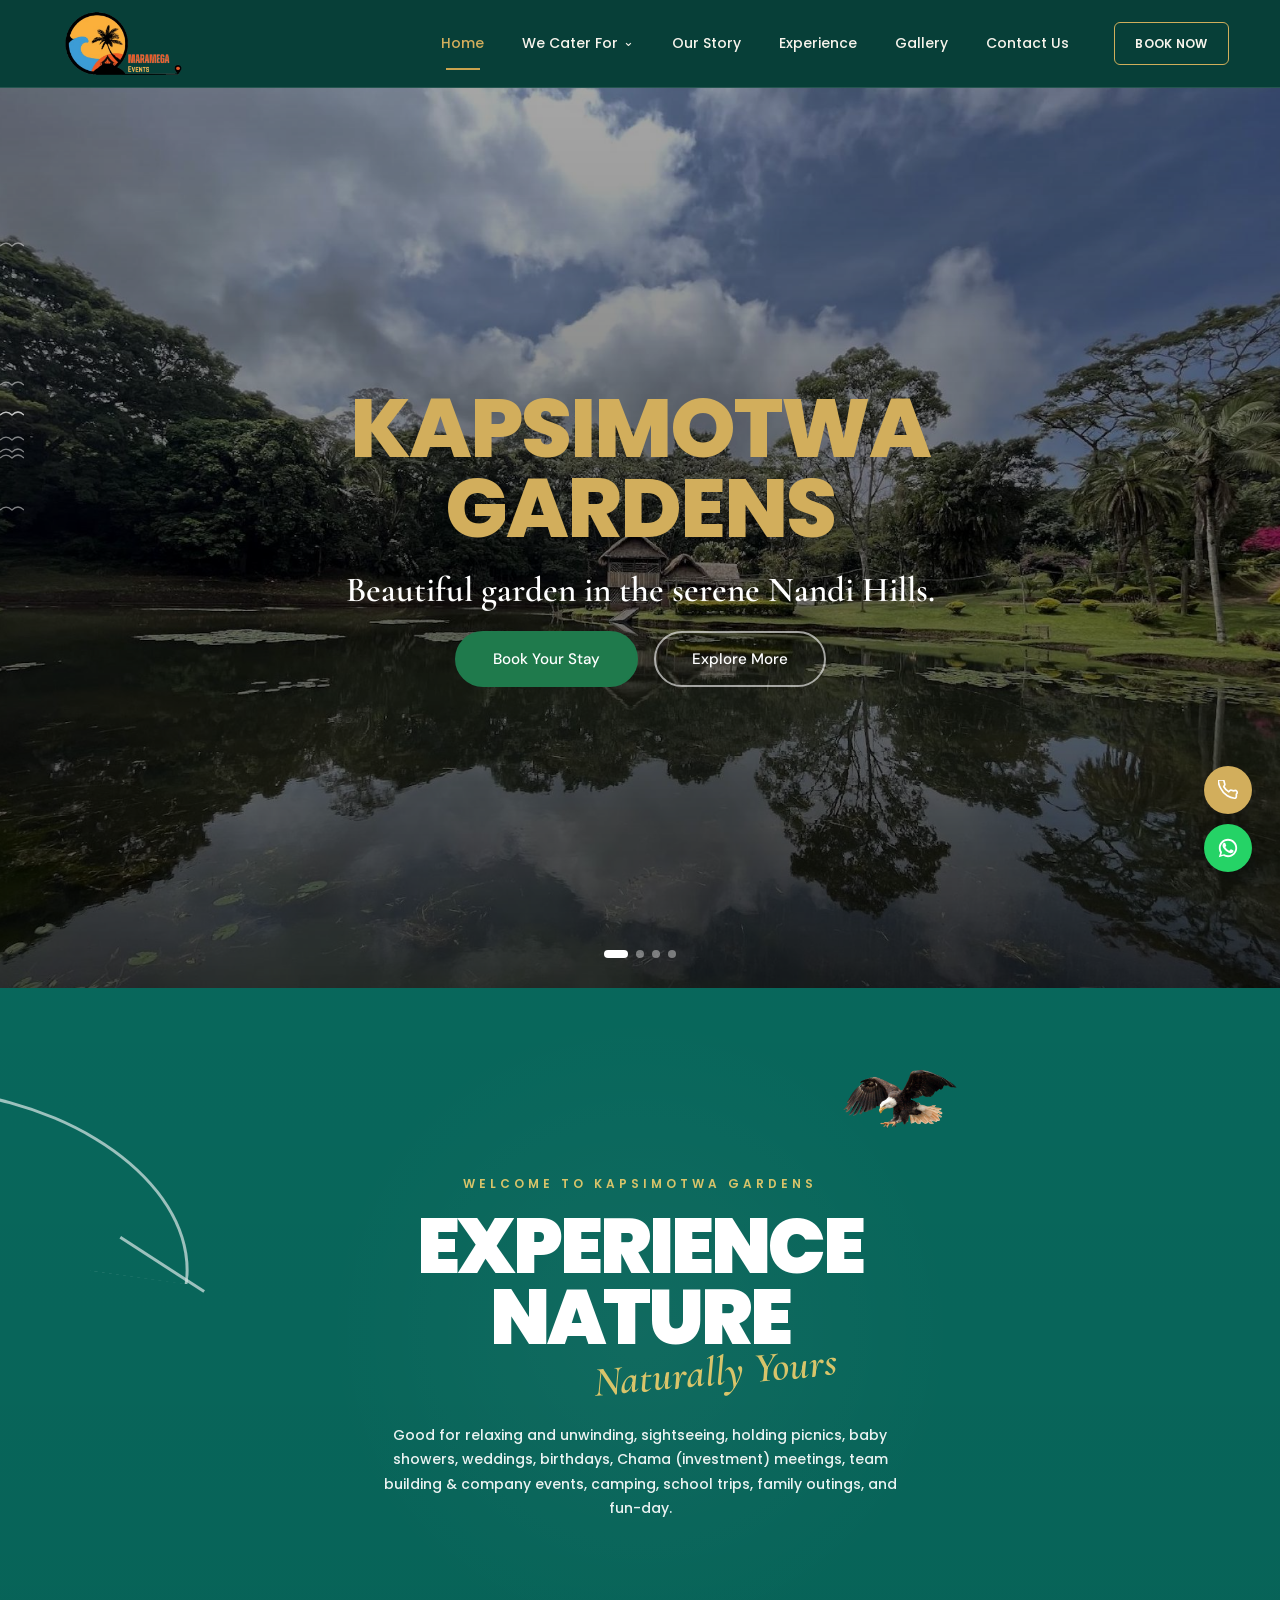
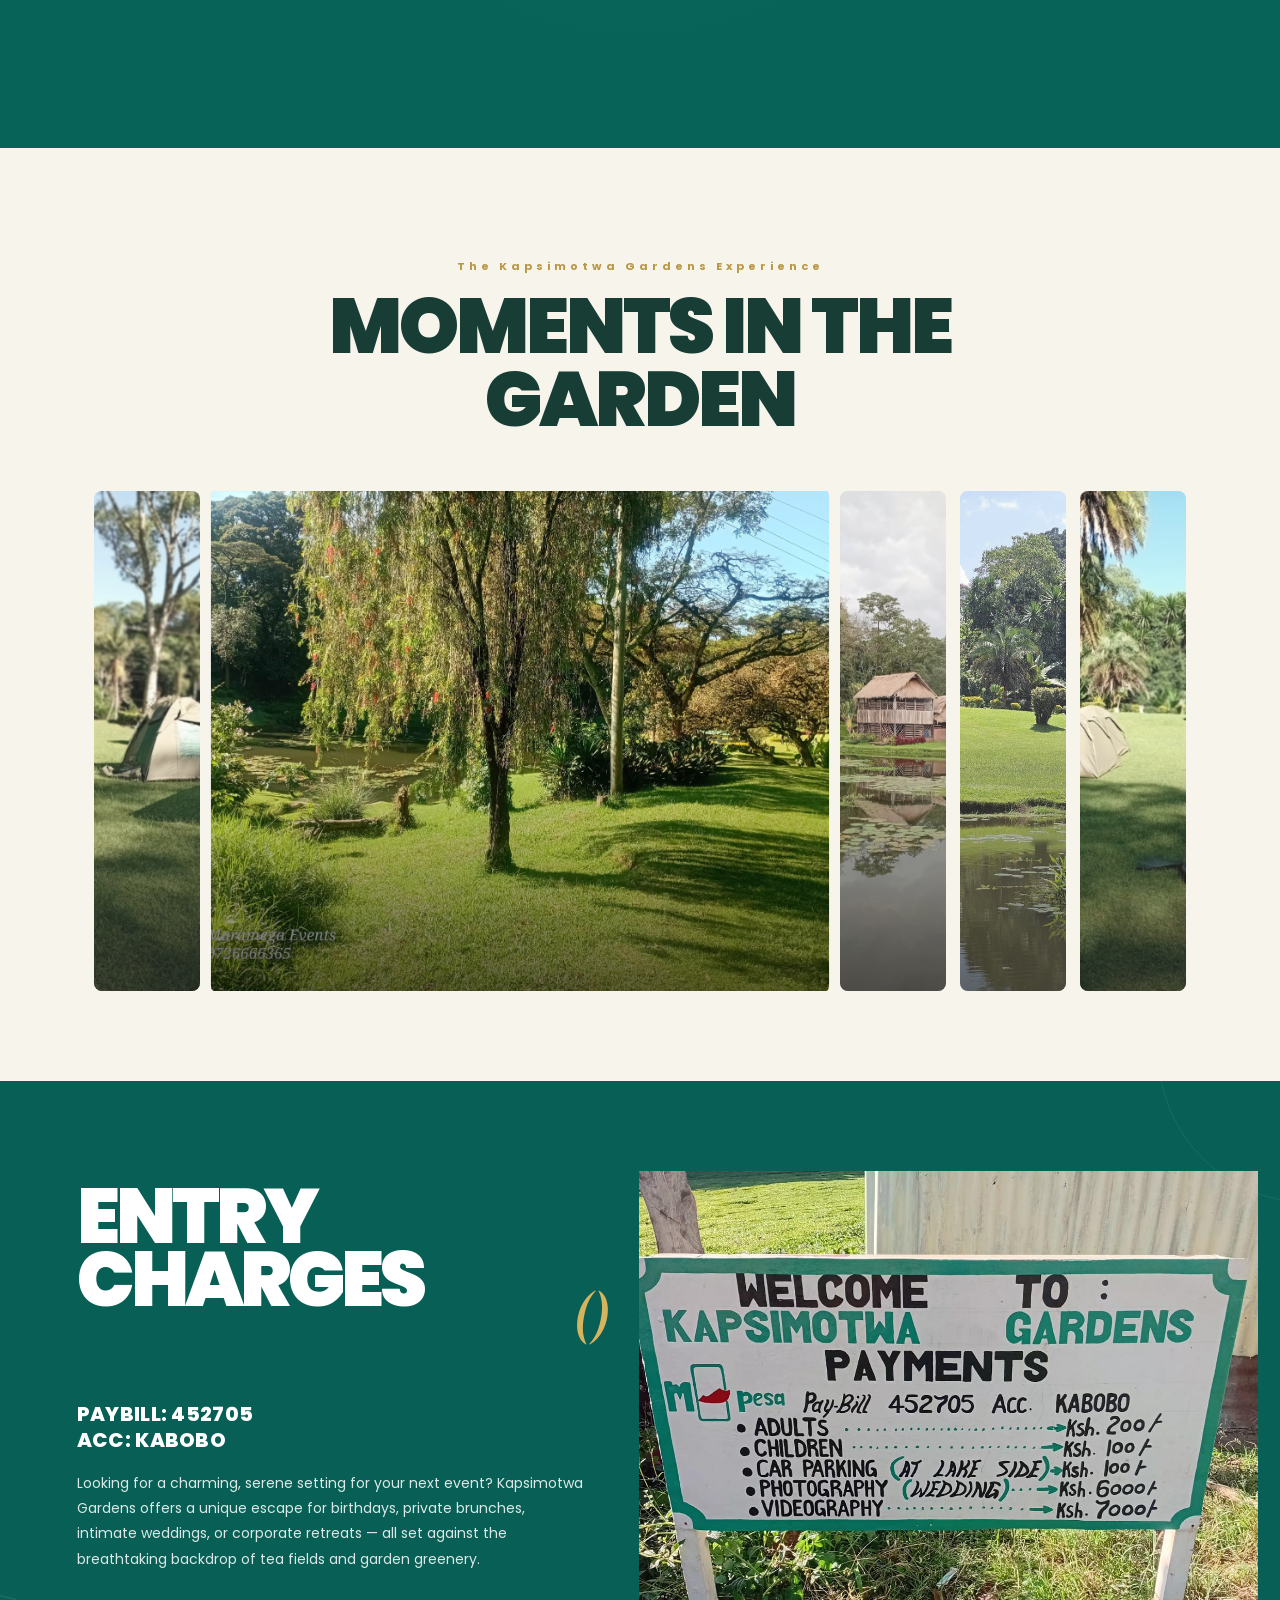
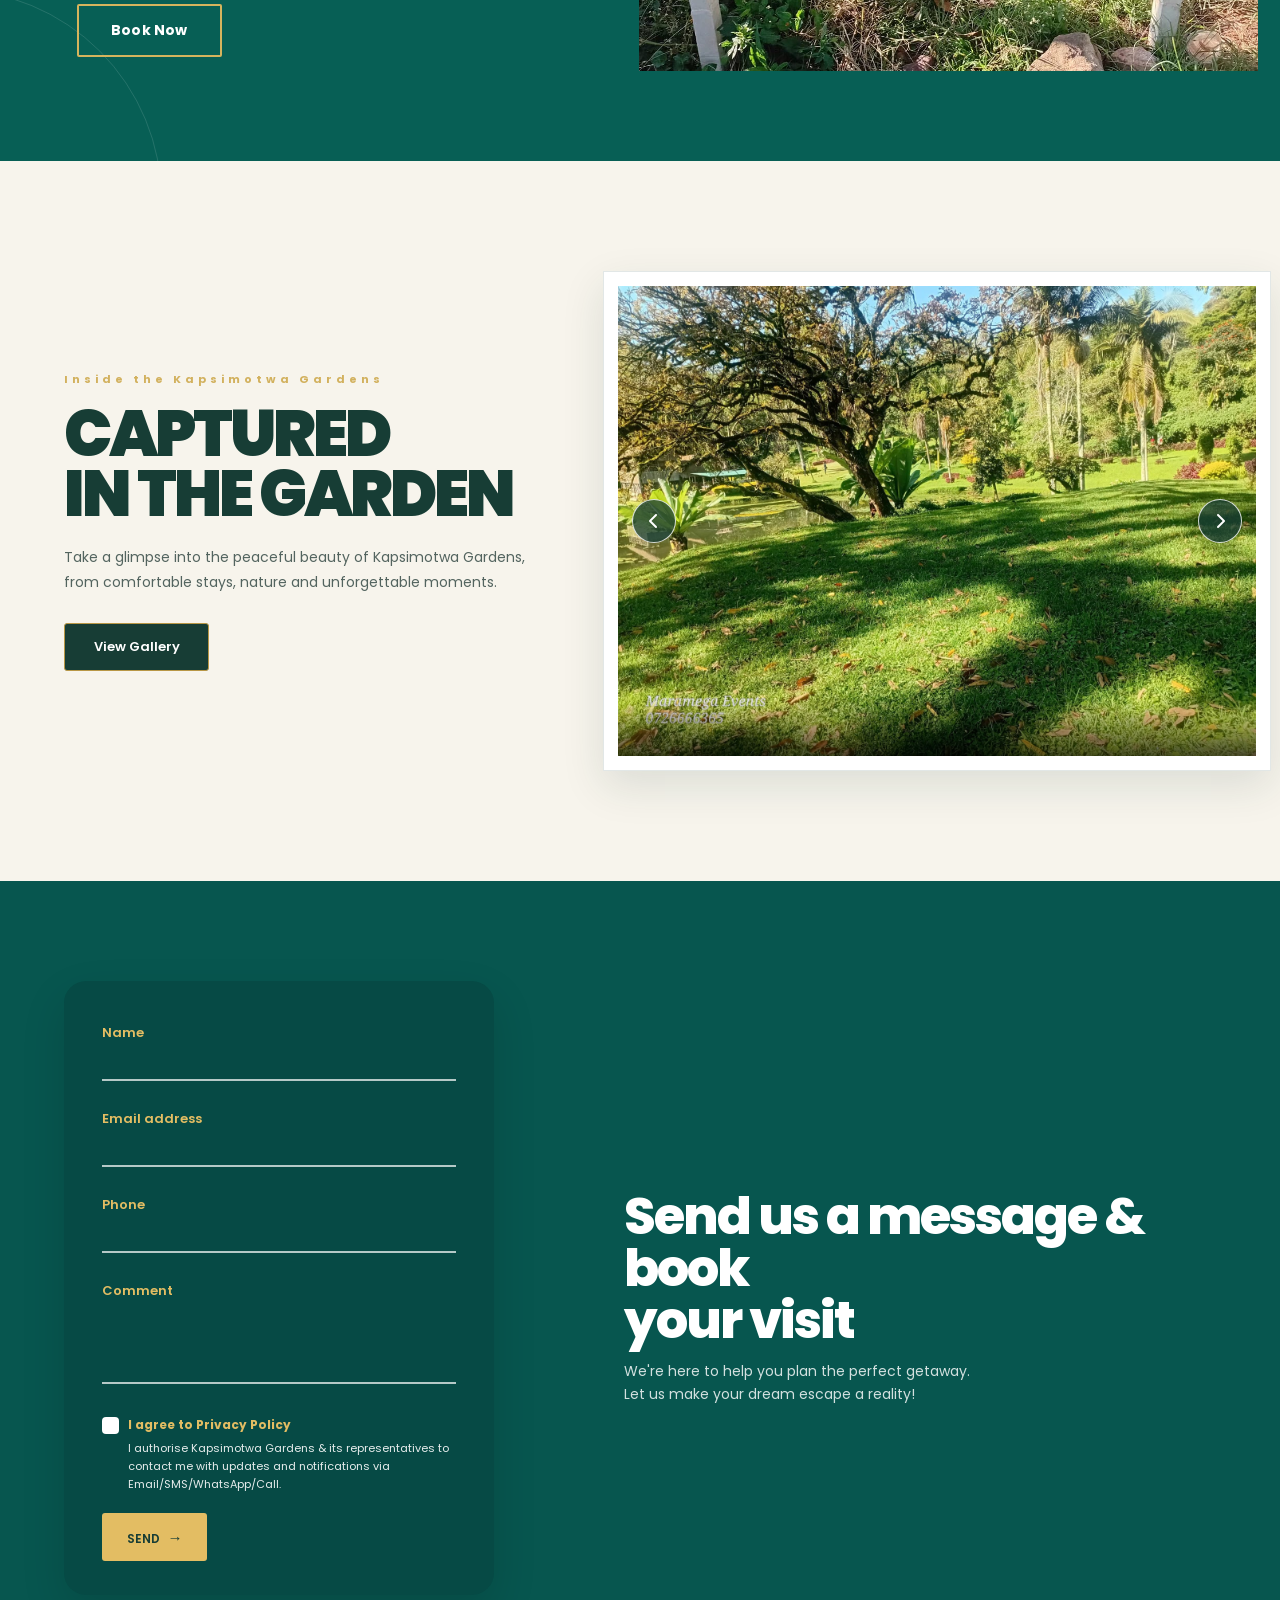
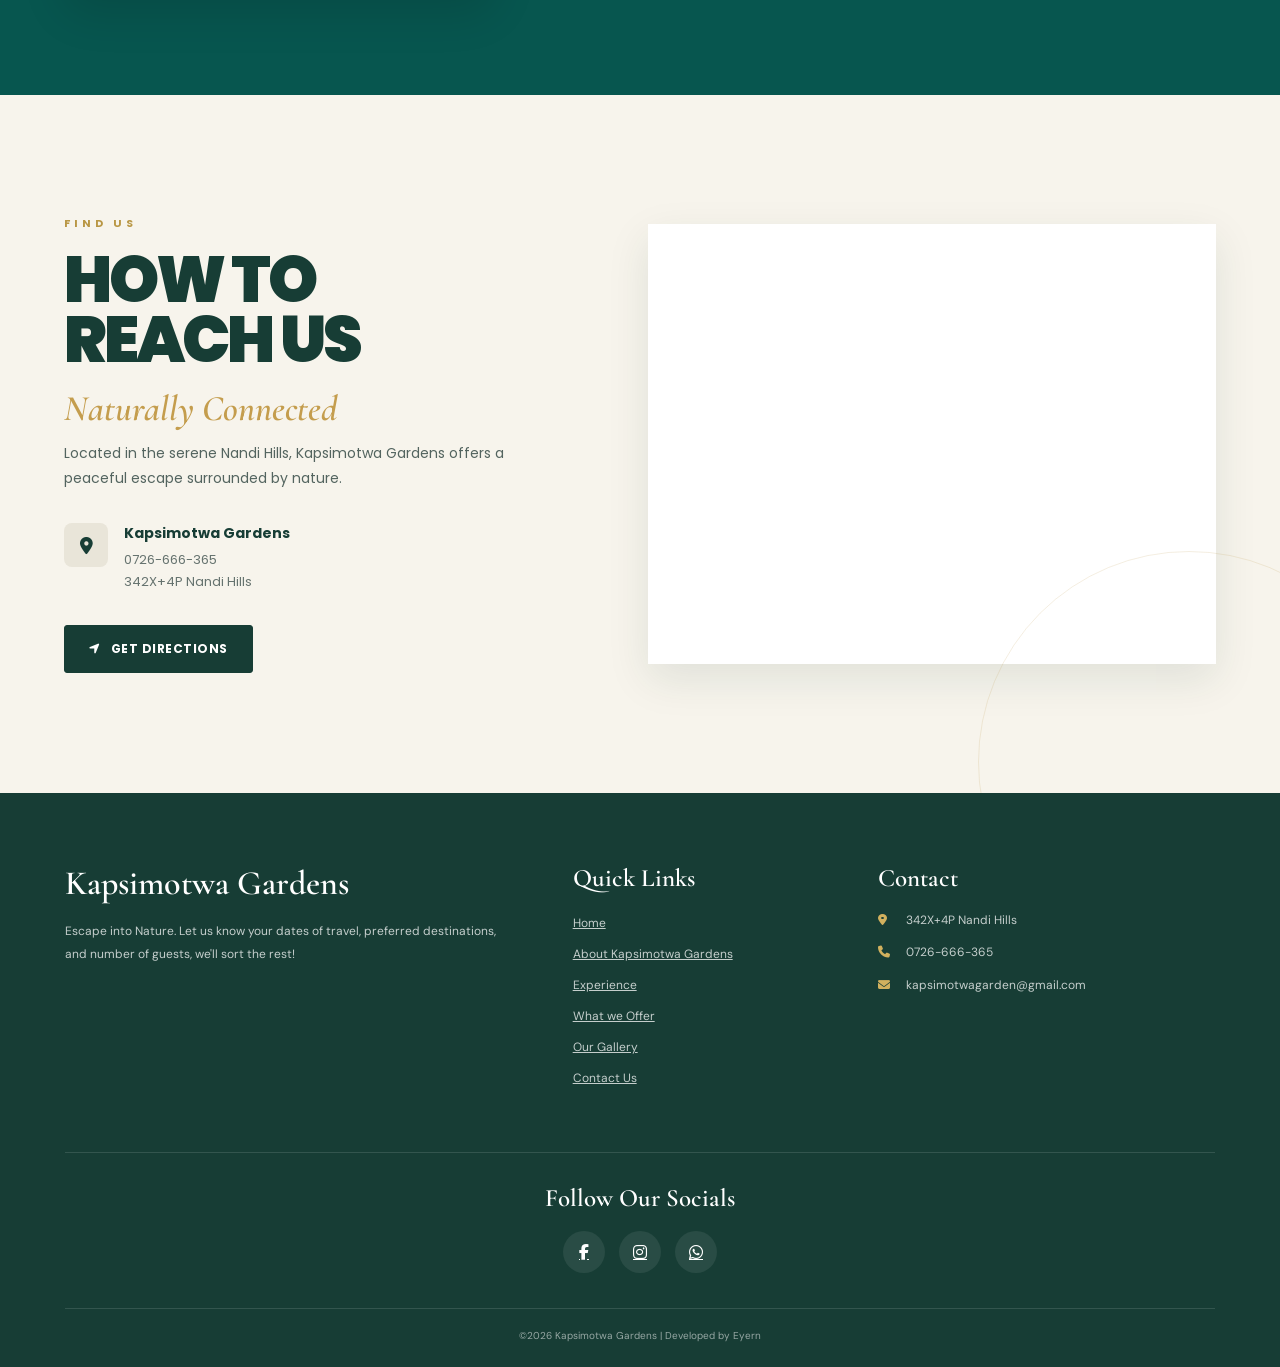
==== commit 98bfc61d: "meta desc" ====
--- a/index.html
+++ b/index.html
@@ -6,7 +6,7 @@
   <meta name="viewport" content="width=device-width, initial-scale=1.0">
   <title>Kapsimotwa Gardens - Hidden Gem located in the serene Nandi Hills.</title>
   <meta name="description"
-    content="Kapsimotwa Gardens offers a peaceful eco-friendly retreat in the heart of nature. Book your stay today.">
+    content="A peaceful eco-friendly garden in the heart of nature. Book your stay today.">
 
   <link rel="preconnect" href="https://fonts.googleapis.com">
   <link rel="preconnect" href="https://fonts.gstatic.com" crossorigin>
@@ -443,7 +443,7 @@
                         <li><a href="index.html#experience">Experience</a></li>
                         <li><a href="packages.html">What we Offer</a></li>
                         <li><a href="gallery.html">Our Gallery</a></li>
-                        <li><a href="index.html#contact">Contact Us</a></li>
+                        <li><a href="contact.html">Contact Us</a></li>
                     </ul>
 
                 </div>
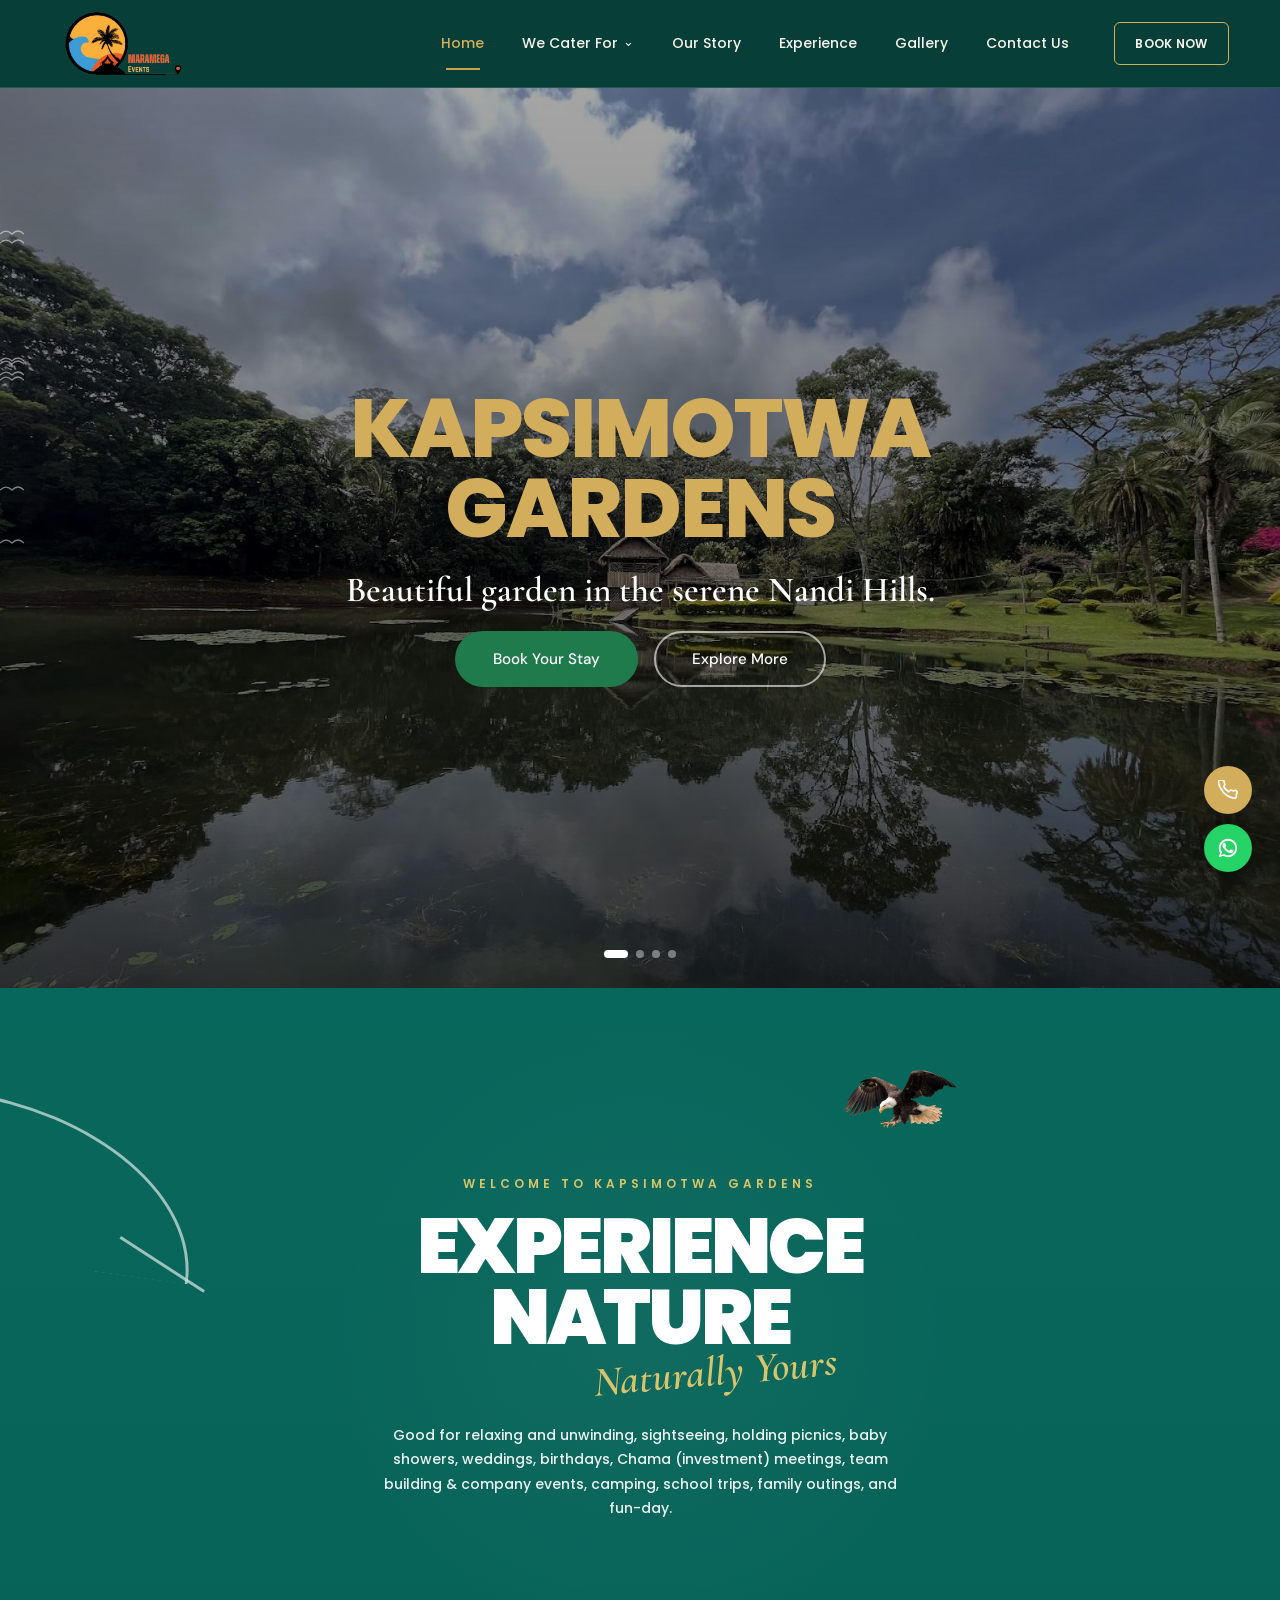
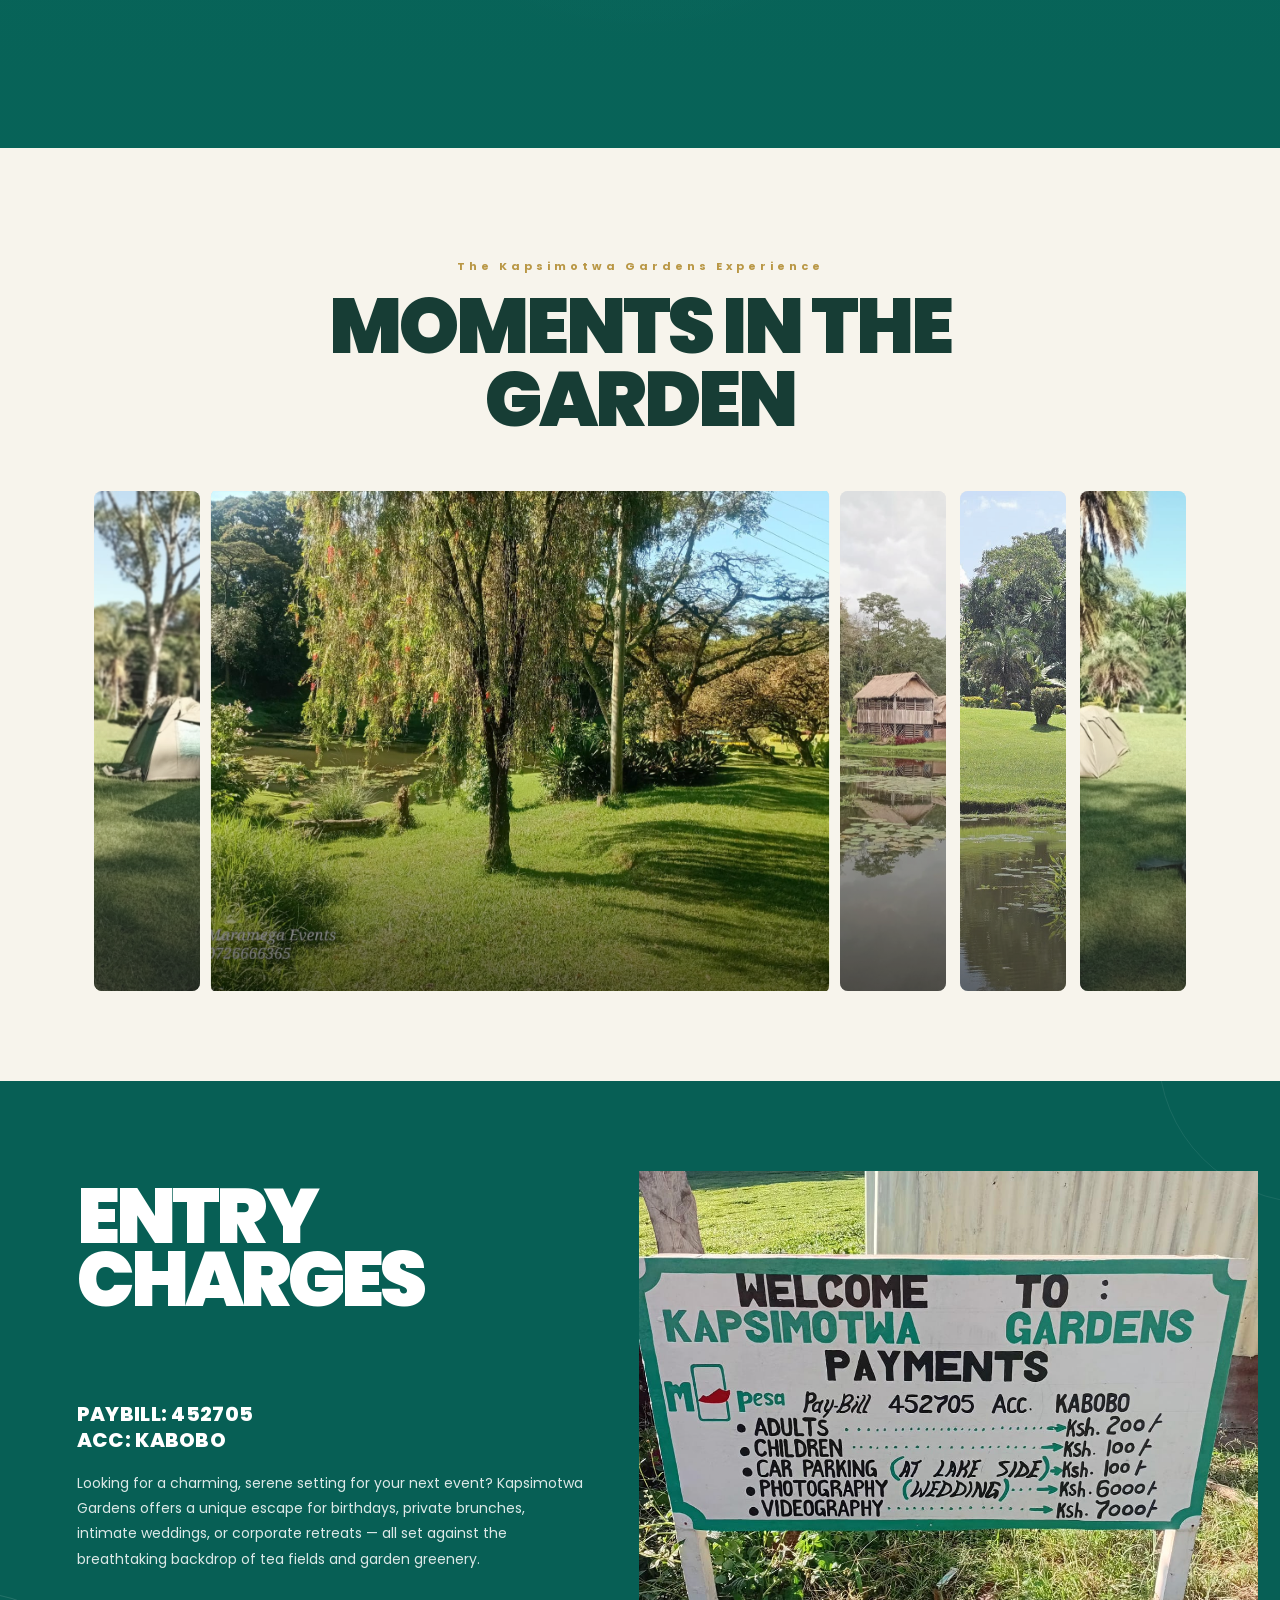
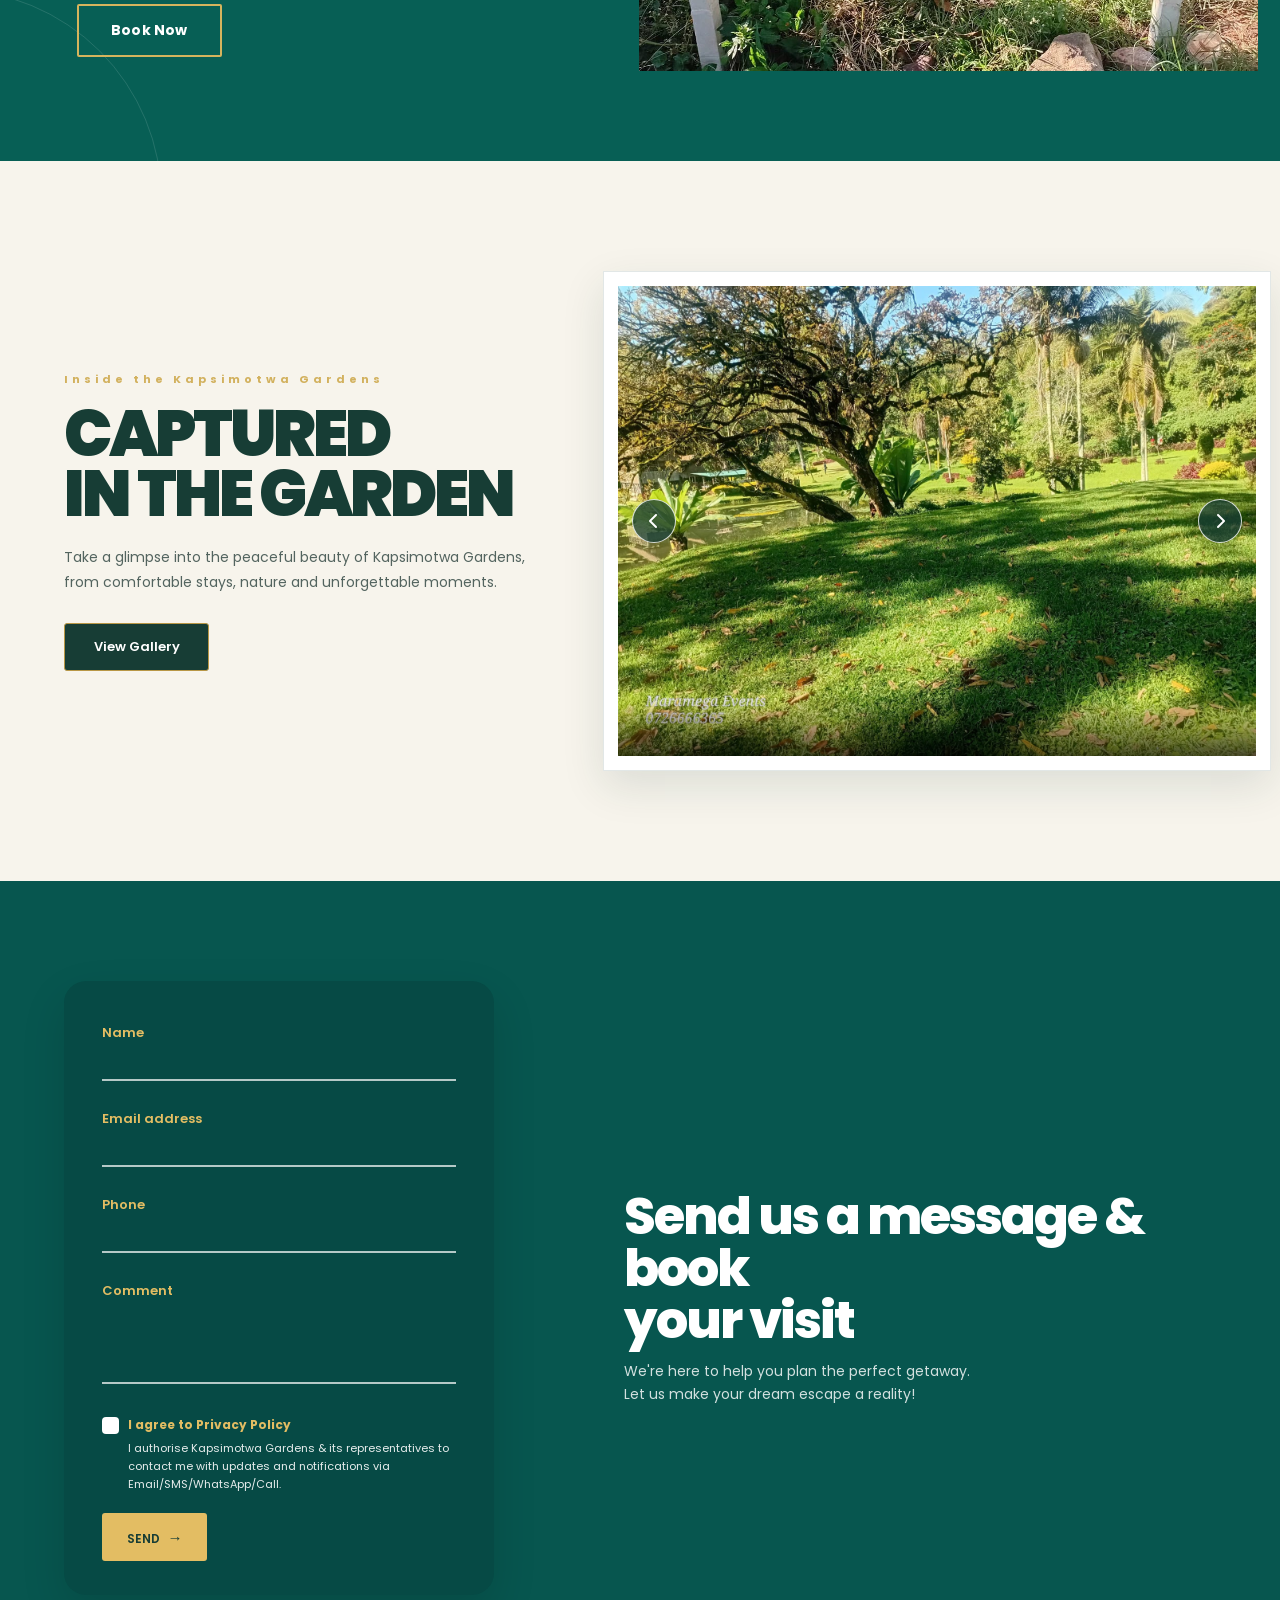
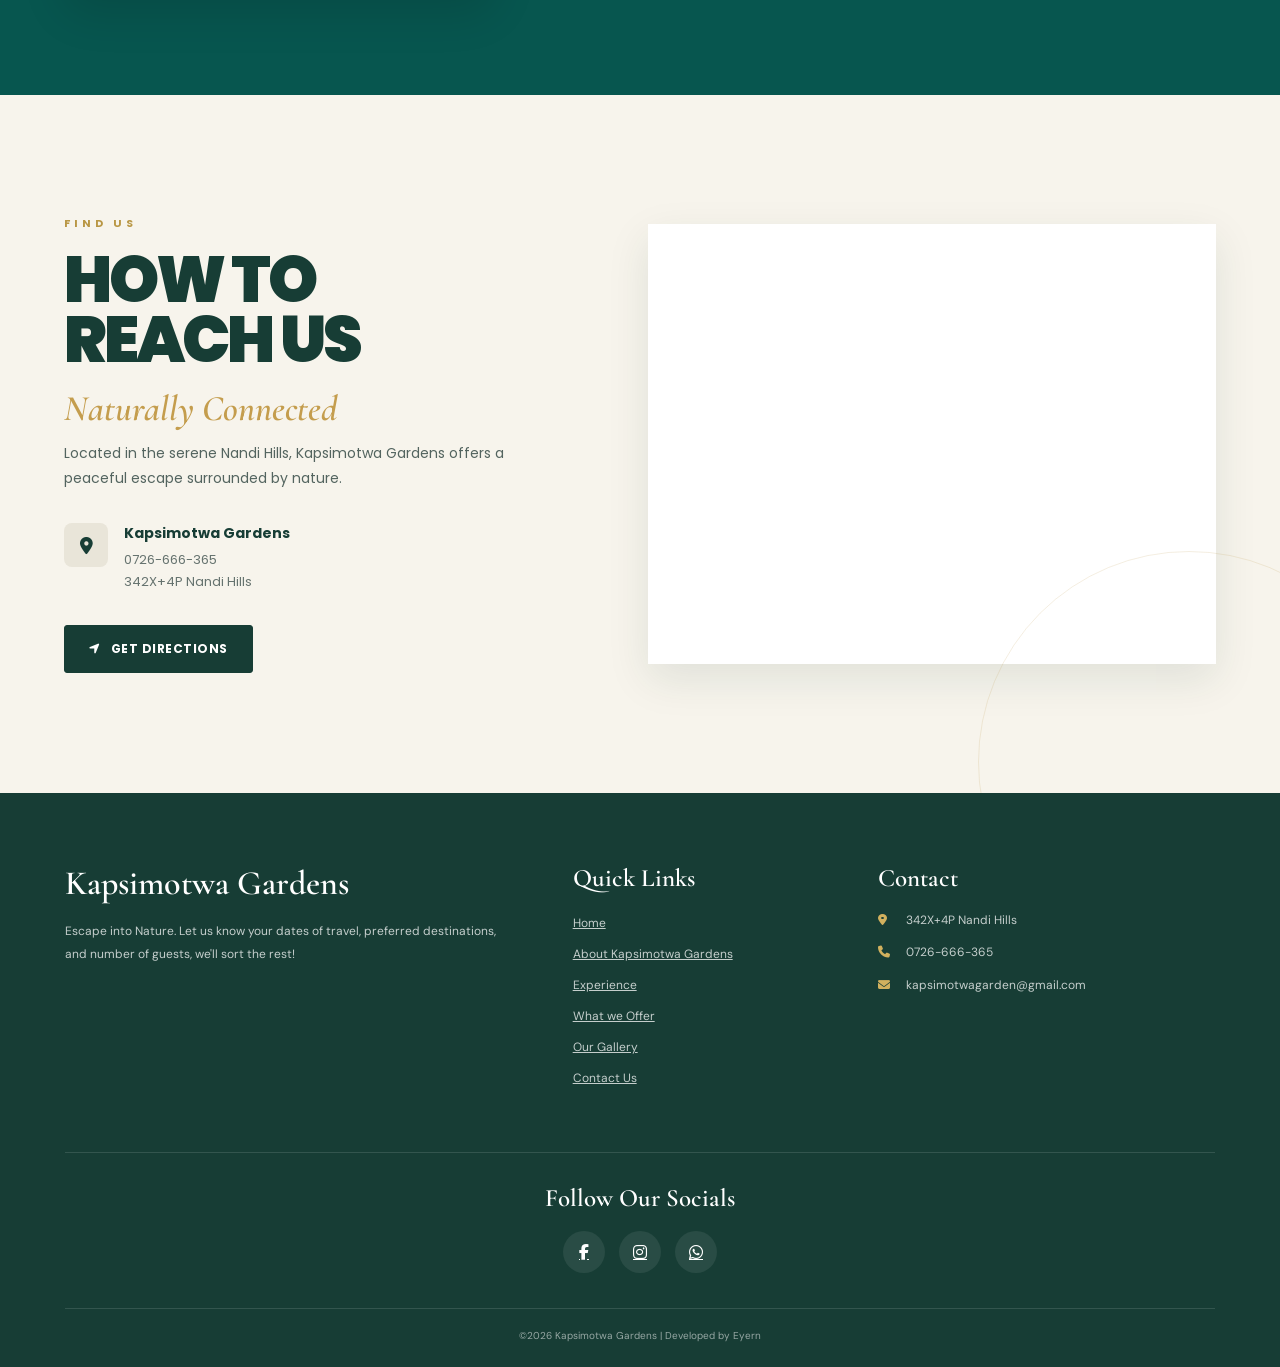
==== commit 8382d4b7: "lipa na stk" ====
--- a/index.html
+++ b/index.html
@@ -184,7 +184,6 @@
 
         <div class="rooms-heading">
           <h2>ENTRY CHARGES</h2>
-          <span>()</span>
         </div>
 
         <h3>
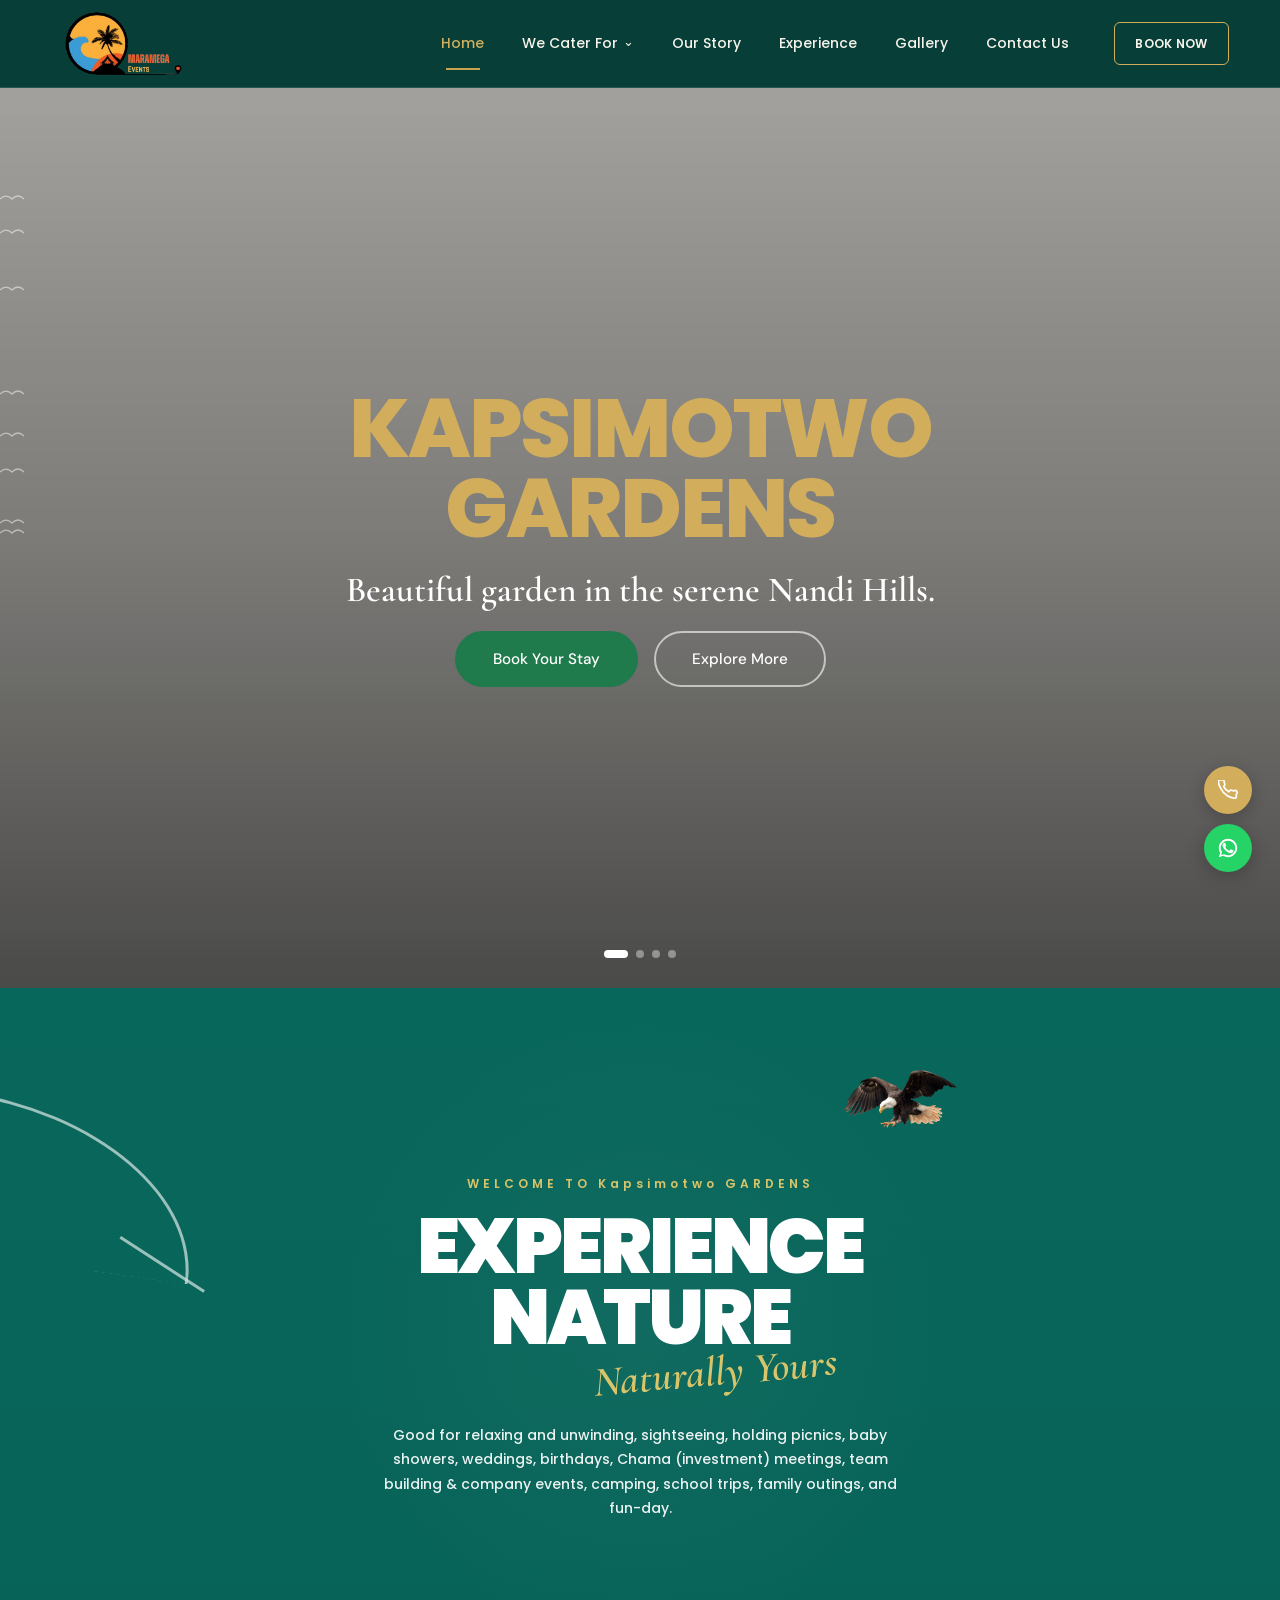
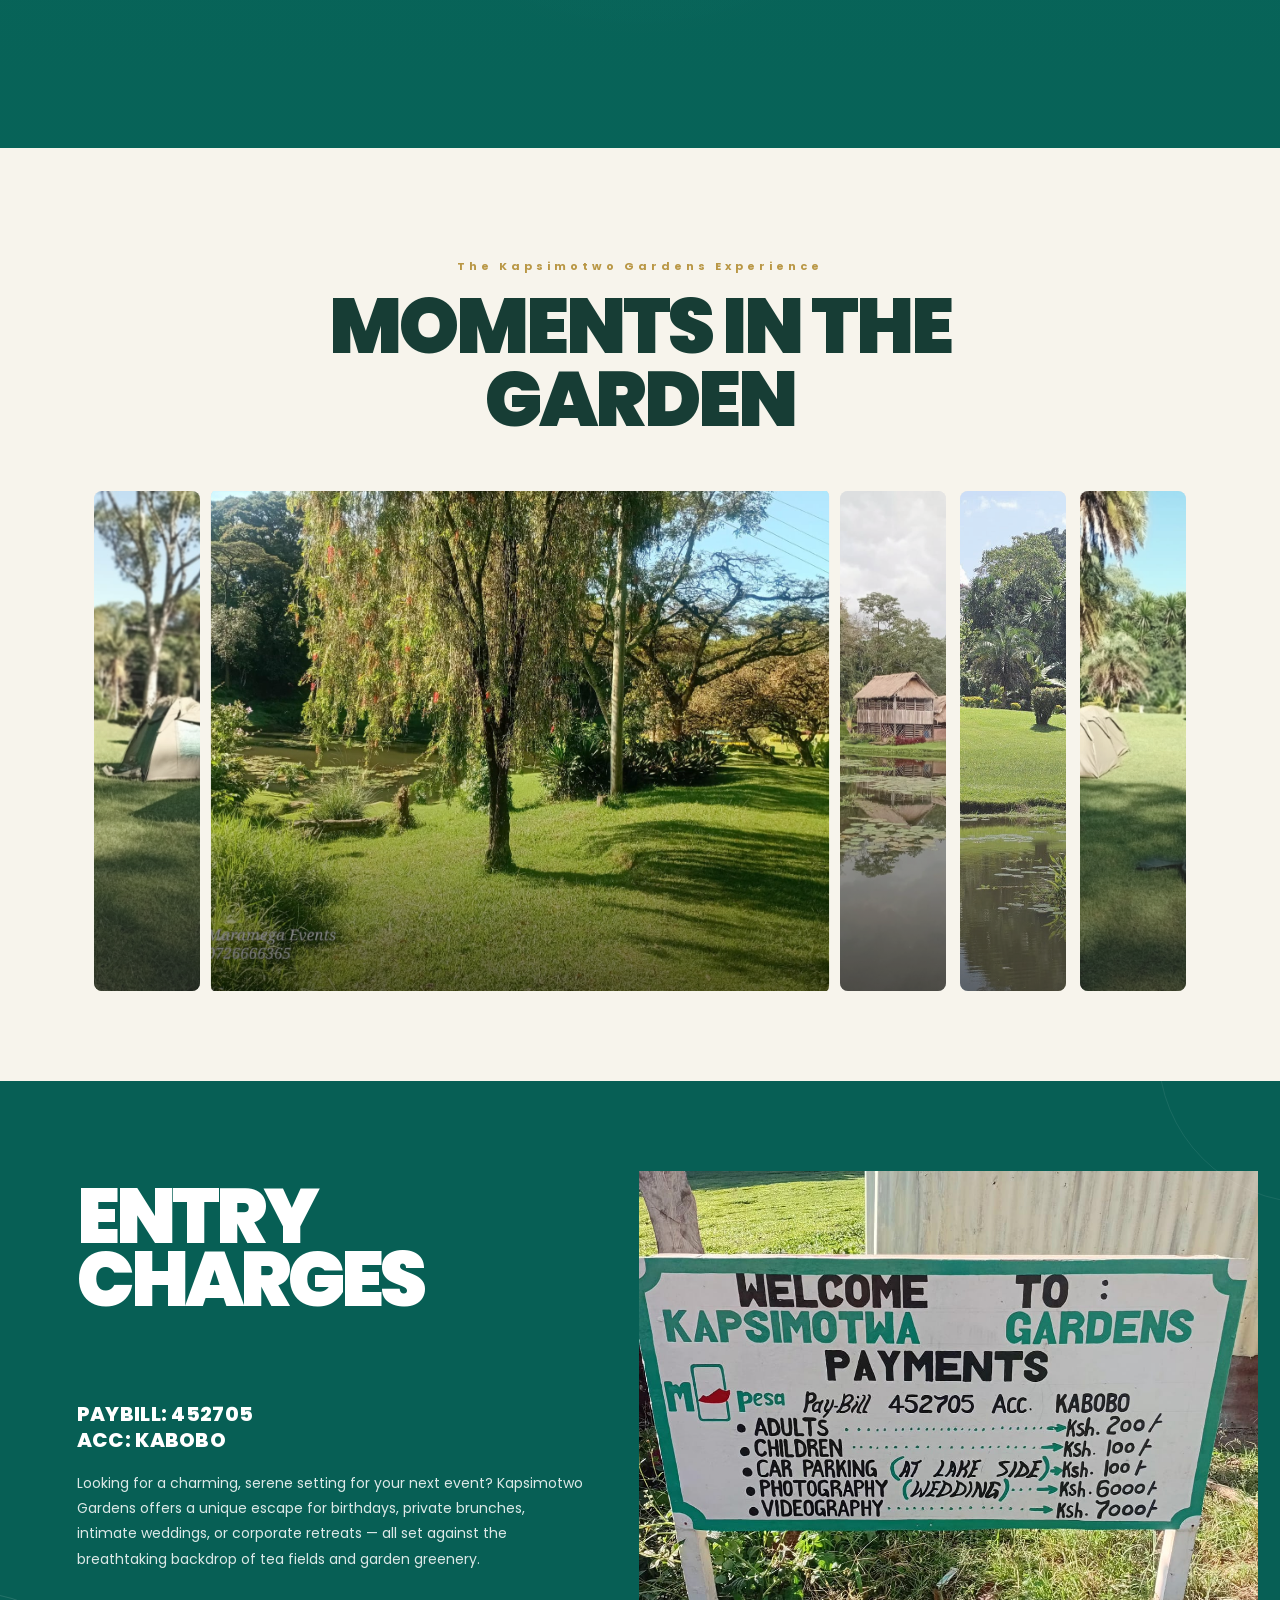
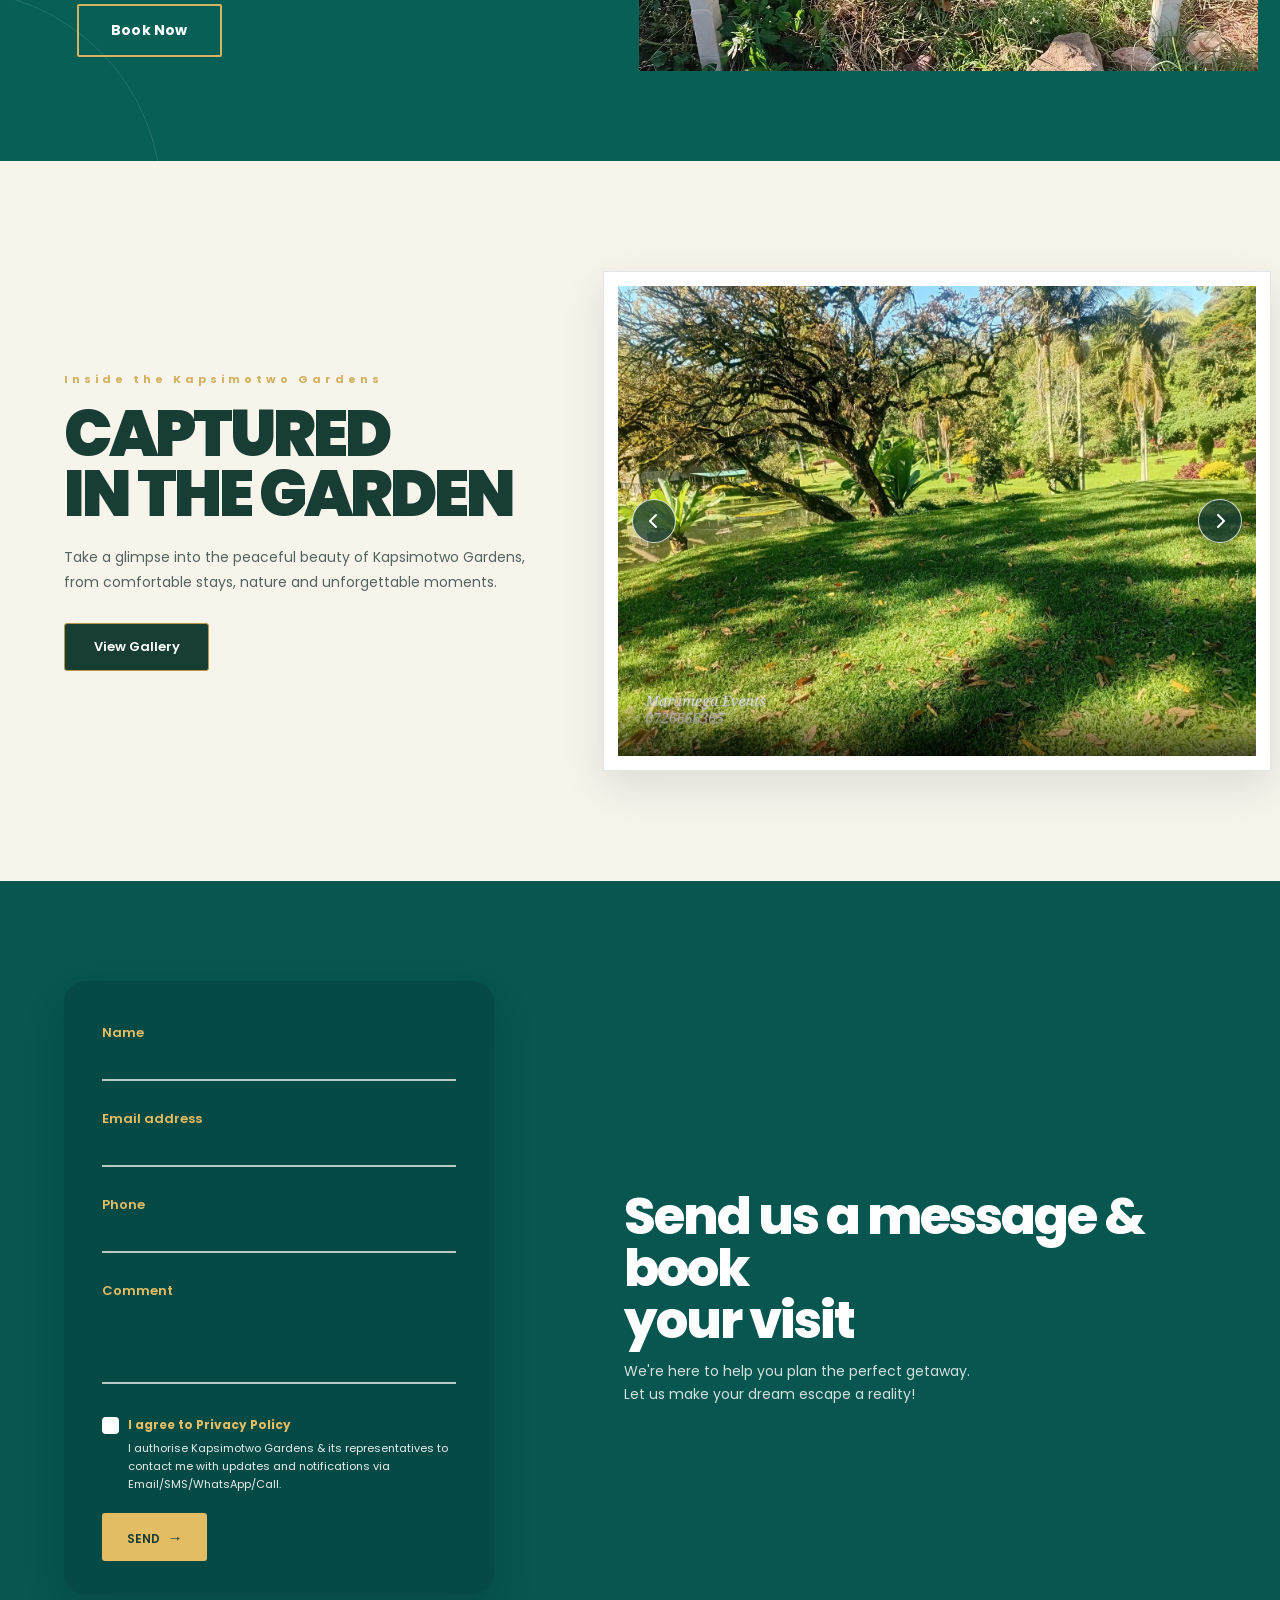
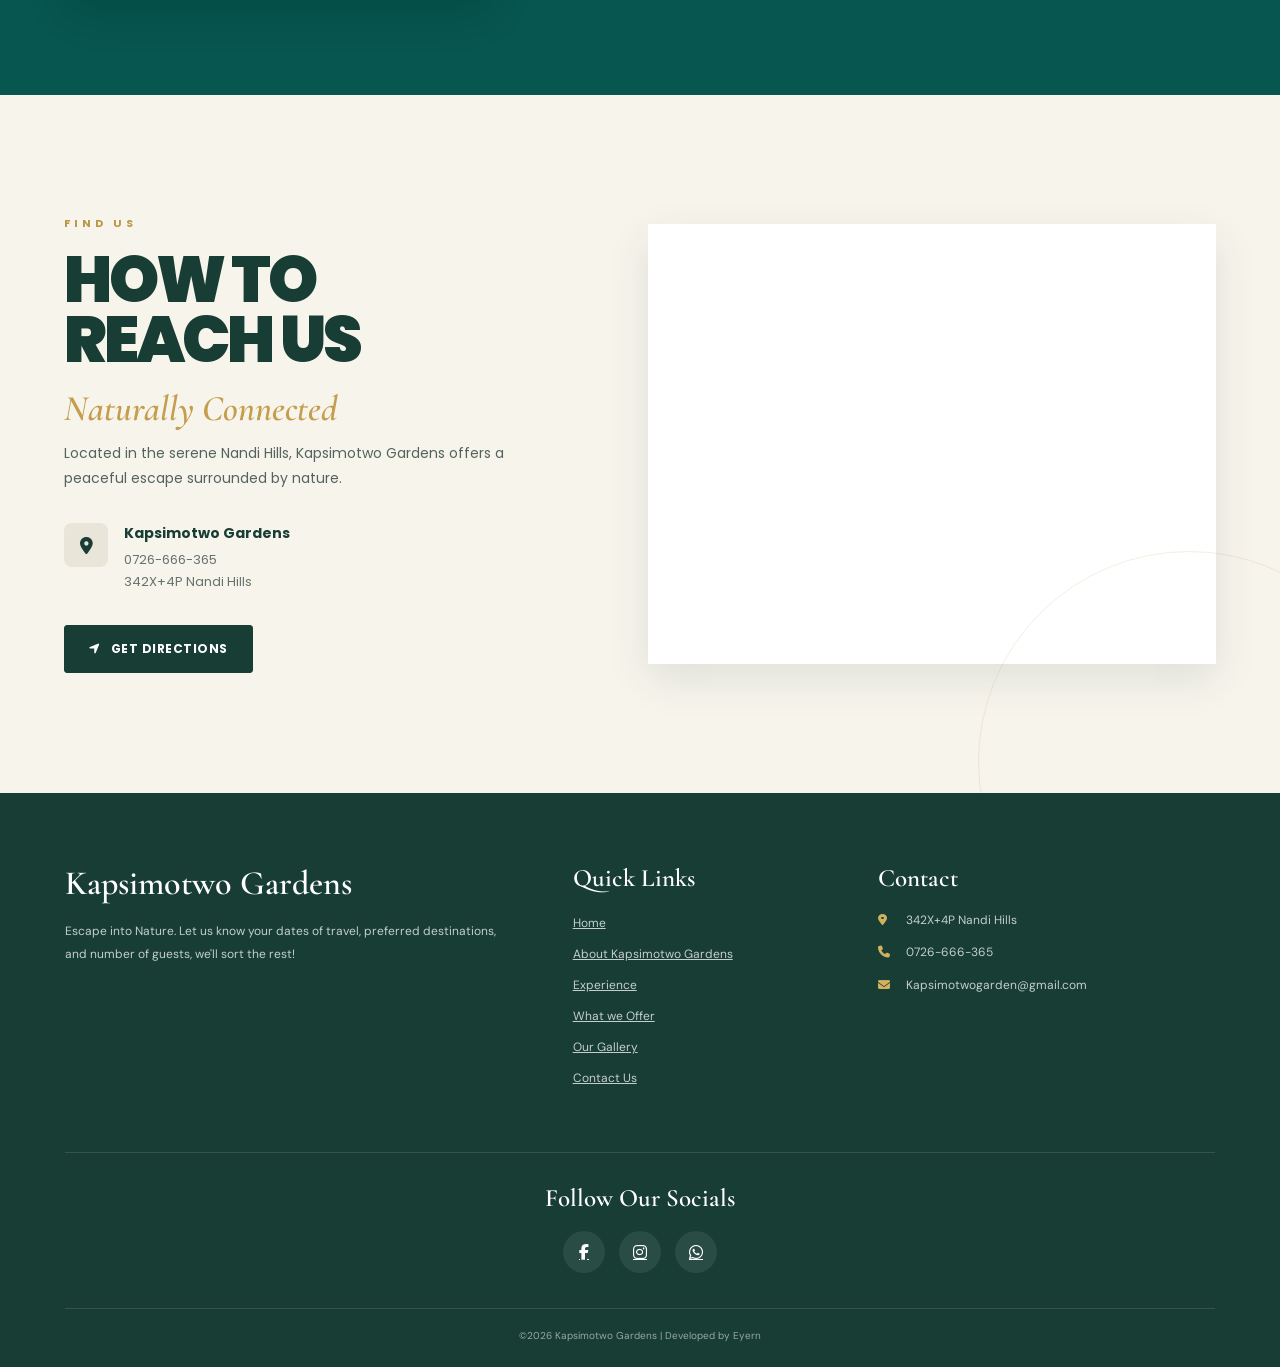
==== commit a72f1355: "hero-bg" ====
--- a/index.html
+++ b/index.html
@@ -4,7 +4,7 @@
 <head>
   <meta charset="UTF-8">
   <meta name="viewport" content="width=device-width, initial-scale=1.0">
-  <title>Kapsimotwa Gardens - Hidden Gem located in the serene Nandi Hills.</title>
+  <title>Kapsimotwo Gardens - Hidden Gem located in the serene Nandi Hills.</title>
   <meta name="description"
     content="A peaceful eco-friendly garden in the heart of nature. Book your stay today.">
 
@@ -26,7 +26,7 @@
     <div class="nav-container">
 
       <a href="index.html" class="nav-logo">
-        <img src="images/marameg-log.png" alt="Kapsimotwa Gardens">
+        <img src="images/marameg-log.png" alt="Kapsimotwo Gardens">
       </a>
 
       <div class="nav-links" id="navLinks">
@@ -57,7 +57,7 @@
 
       </div>
 
-      <a href="https://wa.me/254726666365?text=Hello%20I'm%20from%20Kapsimotwa%20Gardens%20website,%20I%20would%20like%20to%20book%20a%20spot."
+      <a href="https://wa.me/254726666365?text=Hello%20I'm%20from%20Kapsimotwo%20Gardens%20website,%20I%20would%20like%20to%20book%20a%20spot."
         target="_blank" rel="noopener noreferrer" class="nav-book-btn">
         BOOK NOW
       </a>
@@ -84,7 +84,7 @@
     <div class="hero-birds" id="heroBirds"></div>
 
     <div class="hero-content">
-      <h1 class="hero-title">KAPSIMOTWA <br>
+      <h1 class="hero-title">Kapsimotwo <br>
         GARDENS</h1>
 
       <h2 class="hero-tagline">
@@ -92,7 +92,7 @@
       </h2>
 
       <div class="hero-btns">
-        <a href="https://wa.me/254726666365?text=Hello%20I'm%20from%20Kapsimotwa%20Gardens%20website,%20I%20would%20like%20to%20book%20a%20spot." onclick="bookWhatsApp(); return false;" class="btn-primary">
+        <a href="https://wa.me/254726666365?text=Hello%20I'm%20from%20Kapsimotwo%20Gardens%20website,%20I%20would%20like%20to%20book%20a%20spot." onclick="bookWhatsApp(); return false;" class="btn-primary">
           Book Your Stay
         </a>
 
@@ -114,7 +114,7 @@
     </div>
 
     <div class="about-content">
-      <span class="about-eyebrow">WELCOME TO KAPSIMOTWA GARDENS</span>
+      <span class="about-eyebrow">WELCOME TO Kapsimotwo GARDENS</span>
 
       <h2 class="about-title">
         EXPERIENCE
@@ -135,7 +135,7 @@
   <section id="experience" class="experience-section">
 
     <div class="experience-header">
-      <span class="experience-eyebrow">The Kapsimotwa Gardens Experience</span>
+      <span class="experience-eyebrow">The Kapsimotwo Gardens Experience</span>
 
       <h2 class="experience-title">
         Moments in the
@@ -150,7 +150,7 @@
     <div class="experience-slider" id="experienceSlider">
 
       <div class="experience-slide active">
-        <img src="images/gallery/5.jpg" alt="Kapsimotwa Gardens">
+        <img src="images/gallery/5.jpg" alt="Kapsimotwo Gardens">
       </div>
 
       <div class="experience-slide">
@@ -191,12 +191,12 @@
         </h3>
 
         <p>
-          Looking for a charming, serene setting for your next event? Kapsimotwa Gardens offers a unique escape for
+          Looking for a charming, serene setting for your next event? Kapsimotwo Gardens offers a unique escape for
           birthdays, private brunches, intimate weddings, or corporate retreats — all set against the breathtaking
           backdrop of tea fields and garden greenery.
         </p>
 
-        <a href="https://wa.me/254726666365?text=Hello%20I'm%20from%20Kapsimotwa%20Gardens%20website,%20I%20would%20like%20to%20book%20a%20spot."
+        <a href="https://wa.me/254726666365?text=Hello%20I'm%20from%20Kapsimotwo%20Gardens%20website,%20I%20would%20like%20to%20book%20a%20spot."
           class="rooms-book-btn">
           Book Now
         </a>
@@ -204,7 +204,7 @@
       </div>
 
       <div class="rooms-image">
-        <img src="images/gallery/1.jpg" alt="Rooms at Kapsimotwa Gardens">
+        <img src="images/gallery/1.jpg" alt="Rooms at Kapsimotwo Gardens">
       </div>
 
     </div>
@@ -219,7 +219,7 @@
     <div class="gallery-container">
 
       <div class="gallery-content">
-        <span class="gallery-eyebrow">Inside the Kapsimotwa Gardens</span>
+        <span class="gallery-eyebrow">Inside the Kapsimotwo Gardens</span>
 
         <h2 class="gallery-title">
           Captured 
@@ -229,7 +229,7 @@
 
 
         <p class="gallery-description">
-          Take a glimpse into the peaceful beauty of Kapsimotwa Gardens,
+          Take a glimpse into the peaceful beauty of Kapsimotwo Gardens,
           from comfortable stays, nature and
           unforgettable moments.
         </p>
@@ -248,35 +248,35 @@
         <div class="gallery-image-wrap">
 
           <div class="gallery-slide active">
-            <img src="images/gallery/8.jpg" alt="Kapsimotwa Gardens">
+            <img src="images/gallery/8.jpg" alt="Kapsimotwo Gardens">
             <div class="gallery-caption">
 
             </div>
           </div>
 
           <div class="gallery-slide">
-            <img src="images/gallery/18.jpg" alt="Kapsimotwa Gardens">
+            <img src="images/gallery/18.jpg" alt="Kapsimotwo Gardens">
             <div class="gallery-caption">
 
             </div>
           </div>
 
           <div class="gallery-slide">
-            <img src="images/gallery/17.jpg" alt="Kapsimotwa Gardens">
+            <img src="images/gallery/17.jpg" alt="Kapsimotwo Gardens">
             <div class="gallery-caption">
 
             </div>
           </div>
 
           <div class="gallery-slide">
-            <img src="images/gallery/16.jpg" alt="Kapsimotwa Gardens">
+            <img src="images/gallery/16.jpg" alt="Kapsimotwo Gardens">
             <div class="gallery-caption">
 
             </div>
           </div>
 
           <div class="gallery-slide">
-            <img src="images/gallery/15.jpg" alt="Kapsimotwa Gardens">
+            <img src="images/gallery/15.jpg" alt="Kapsimotwo Gardens">
             <div class="gallery-caption">
 
             </div>
@@ -329,7 +329,7 @@
             </label>
 
             <p>
-              I authorise Kapsimotwa Gardens &amp; its representatives to
+              I authorise Kapsimotwo Gardens &amp; its representatives to
               contact me with updates and notifications via
               Email/SMS/WhatsApp/Call.
             </p>
@@ -374,7 +374,7 @@
         <h3 class="location-subtitle">Naturally Connected</h3>
 
         <p class="location-description">
-          Located in the serene Nandi Hills, Kapsimotwa Gardens
+          Located in the serene Nandi Hills, Kapsimotwo Gardens
           offers a peaceful escape surrounded by nature.
         </p>
 
@@ -384,7 +384,7 @@
           </div>
 
           <div>
-            <strong>Kapsimotwa Gardens</strong>
+            <strong>Kapsimotwo Gardens</strong>
             <p>
               0726-666-365
               <br>
@@ -393,7 +393,7 @@
           </div>
         </div>
 
-        <a href="https://www.google.com/maps/embed?pb=!1m18!1m12!1m3!1d31918.534256668587!2d35.11326361083983!3d0.05031249999999846!2m3!1f0!2f0!3f0!3m2!1i1024!2i768!4f13.1!3m3!1m2!1s0x17807e95707da23b%3A0x27da4e67ce228403!2sKapsimotwa%20Gardens!5e0!3m2!1sen!2ske!4v1791691616215!5m2!1sen!2ske"
+        <a href="https://www.google.com/maps/embed?pb=!1m18!1m12!1m3!1d31918.534256668587!2d35.11326361083983!3d0.05031249999999846!2m3!1f0!2f0!3f0!3m2!1i1024!2i768!4f13.1!3m3!1m2!1s0x17807e95707da23b%3A0x27da4e67ce228403!2sKapsimotwo%20Gardens!5e0!3m2!1sen!2ske!4v1791691616215!5m2!1sen!2ske"
           target="_blank" rel="noopener noreferrer" class="location-button">
           <i class="fas fa-location-arrow"></i>
           GET DIRECTIONS
@@ -402,9 +402,9 @@
 
       <div class="location-map">
         <iframe
-          src="https://www.google.com/maps/embed?pb=!1m18!1m12!1m3!1d31918.534256668587!2d35.11326361083983!3d0.05031249999999846!2m3!1f0!2f0!3f0!3m2!1i1024!2i768!4f13.1!3m3!1m2!1s0x17807e95707da23b%3A0x27da4e67ce228403!2sKapsimotwa%20Gardens!5e0!3m2!1sen!2ske!4v1791691616215!5m2!1sen!2ske"
+          src="https://www.google.com/maps/embed?pb=!1m18!1m12!1m3!1d31918.534256668587!2d35.11326361083983!3d0.05031249999999846!2m3!1f0!2f0!3f0!3m2!1i1024!2i768!4f13.1!3m3!1m2!1s0x17807e95707da23b%3A0x27da4e67ce228403!2sKapsimotwo%20Gardens!5e0!3m2!1sen!2ske!4v1791691616215!5m2!1sen!2ske"
           loading="lazy" allowfullscreen referrerpolicy="no-referrer-when-downgrade"
-          title="Kapsimotwa Gardens Location"></iframe>
+          title="Kapsimotwo Gardens Location"></iframe>
       </div>
 
     </div>
@@ -422,7 +422,7 @@
 
                 <div class="gallery-footer-about">
 
-                    <h2>Kapsimotwa Gardens</h2>
+                    <h2>Kapsimotwo Gardens</h2>
 
                     <p>
                         Escape into Nature.
@@ -438,7 +438,7 @@
 
                     <ul>
                         <li><a href="index.html#hero">Home</a></li>
-                        <li><a href="about.html">About Kapsimotwa Gardens</a></li>
+                        <li><a href="about.html">About Kapsimotwo Gardens</a></li>
                         <li><a href="index.html#experience">Experience</a></li>
                         <li><a href="packages.html">What we Offer</a></li>
                         <li><a href="gallery.html">Our Gallery</a></li>
@@ -463,7 +463,7 @@
 
                     <p>
                         <i class="fas fa-envelope"></i>
-                        <span>kapsimotwagarden@gmail.com</span>
+                        <span>Kapsimotwogarden@gmail.com</span>
                     </p>
 
 
@@ -479,17 +479,17 @@
         
                 <div class="gallery-social-icons">
         
-                  <a href="https://www.facebook.com/Kapsimotwagarden/" target="_blank" rel="noopener noreferrer"
+                  <a href="https://www.facebook.com/Kapsimotwogarden/" target="_blank" rel="noopener noreferrer"
                     aria-label="Facebook">
                     <i class="fab fa-facebook-f"></i>
                   </a>
         
-                  <a href="https://www.instagram.com/kapsimotwagardens/" target="_blank"
+                  <a href="https://www.instagram.com/Kapsimotwogardens/" target="_blank"
                     rel="noopener noreferrer" aria-label="Instagram">
                     <i class="fab fa-instagram"></i>
                   </a>
         
-                  <a href="https://wa.me/254726666365?text=Hello%20I'm%20from%20Kapsimotwa%20Gardens%20website,%20I%20would%20like%20to%20book%20a%20spot." target="_blank" rel="noopener noreferrer" aria-label="WhatsApp">
+                  <a href="https://wa.me/254726666365?text=Hello%20I'm%20from%20Kapsimotwo%20Gardens%20website,%20I%20would%20like%20to%20book%20a%20spot." target="_blank" rel="noopener noreferrer" aria-label="WhatsApp">
                     <i class="fab fa-whatsapp"></i>
                   </a>
         
@@ -500,7 +500,7 @@
             <div class="gallery-footer-bottom">
 
                 <p>
-                    ©2026 Kapsimotwa Gardens | Developed by Eyern
+                    ©2026 Kapsimotwo Gardens | Developed by Eyern
                 </p>
 
             </div>
@@ -516,7 +516,7 @@
                     d="M22 16.92v3a2 2 0 01-2.18 2 19.79 19.79 0 01-8.63-3.07A19.5 19.5 0 013.43 10.34 19.79 19.79 0 01.36 1.75 2 2 0 012.34 0h3a2 2 0 012 1.72 12.84 12.84 0 00.7 2.81 2 2 0 01-.45 2.11L6.91 8.1a16 16 0 006 6l1.27-1.27a2 2 0 012.11-.45 12.84 12.84 0 002.81.7A2 2 0 0122 16.92z" />
             </svg>
         </a>
-        <a href="https://wa.me/254726666365?text=Hello%20I'm%20from%20Kapsimotwa%20Gardens%20website,%20I%20would%20like%20to%20book%20a%20spot."
+        <a href="https://wa.me/254726666365?text=Hello%20I'm%20from%20Kapsimotwo%20Gardens%20website,%20I%20would%20like%20to%20book%20a%20spot."
             target="_blank" class="flb wa" title="WhatsApp 0726-666-365">
             <svg width="22" height="22" viewBox="0 0 24 24" fill="#fff">
                 <path
--- a/style.css
+++ b/style.css
@@ -91,7 +91,7 @@
 }
 
 .hero-slide:nth-child(1){
-  background-image:url('images/kapsimotwa-gardens.jpg');
+  background-image:url('images/Kapsimotwa-gardens.jpg');
 }
 
 .hero-slide:nth-child(2){
